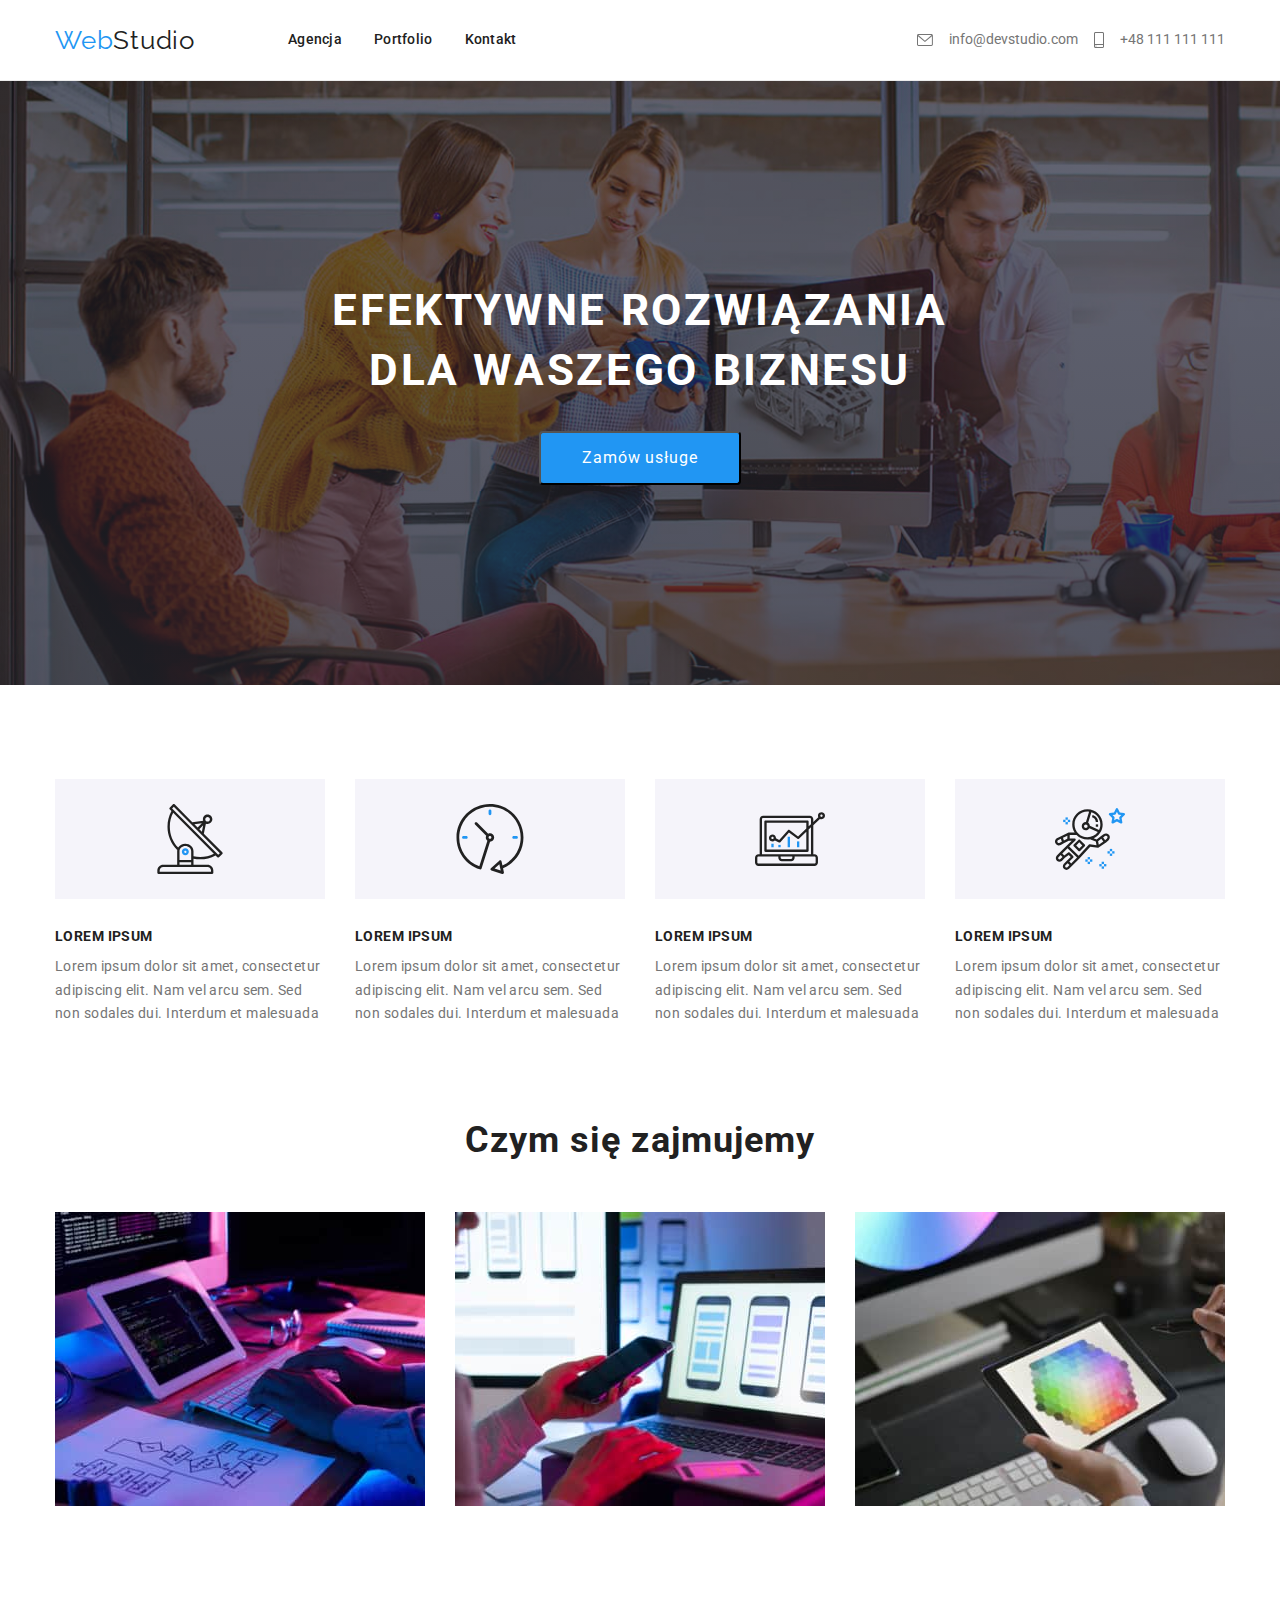
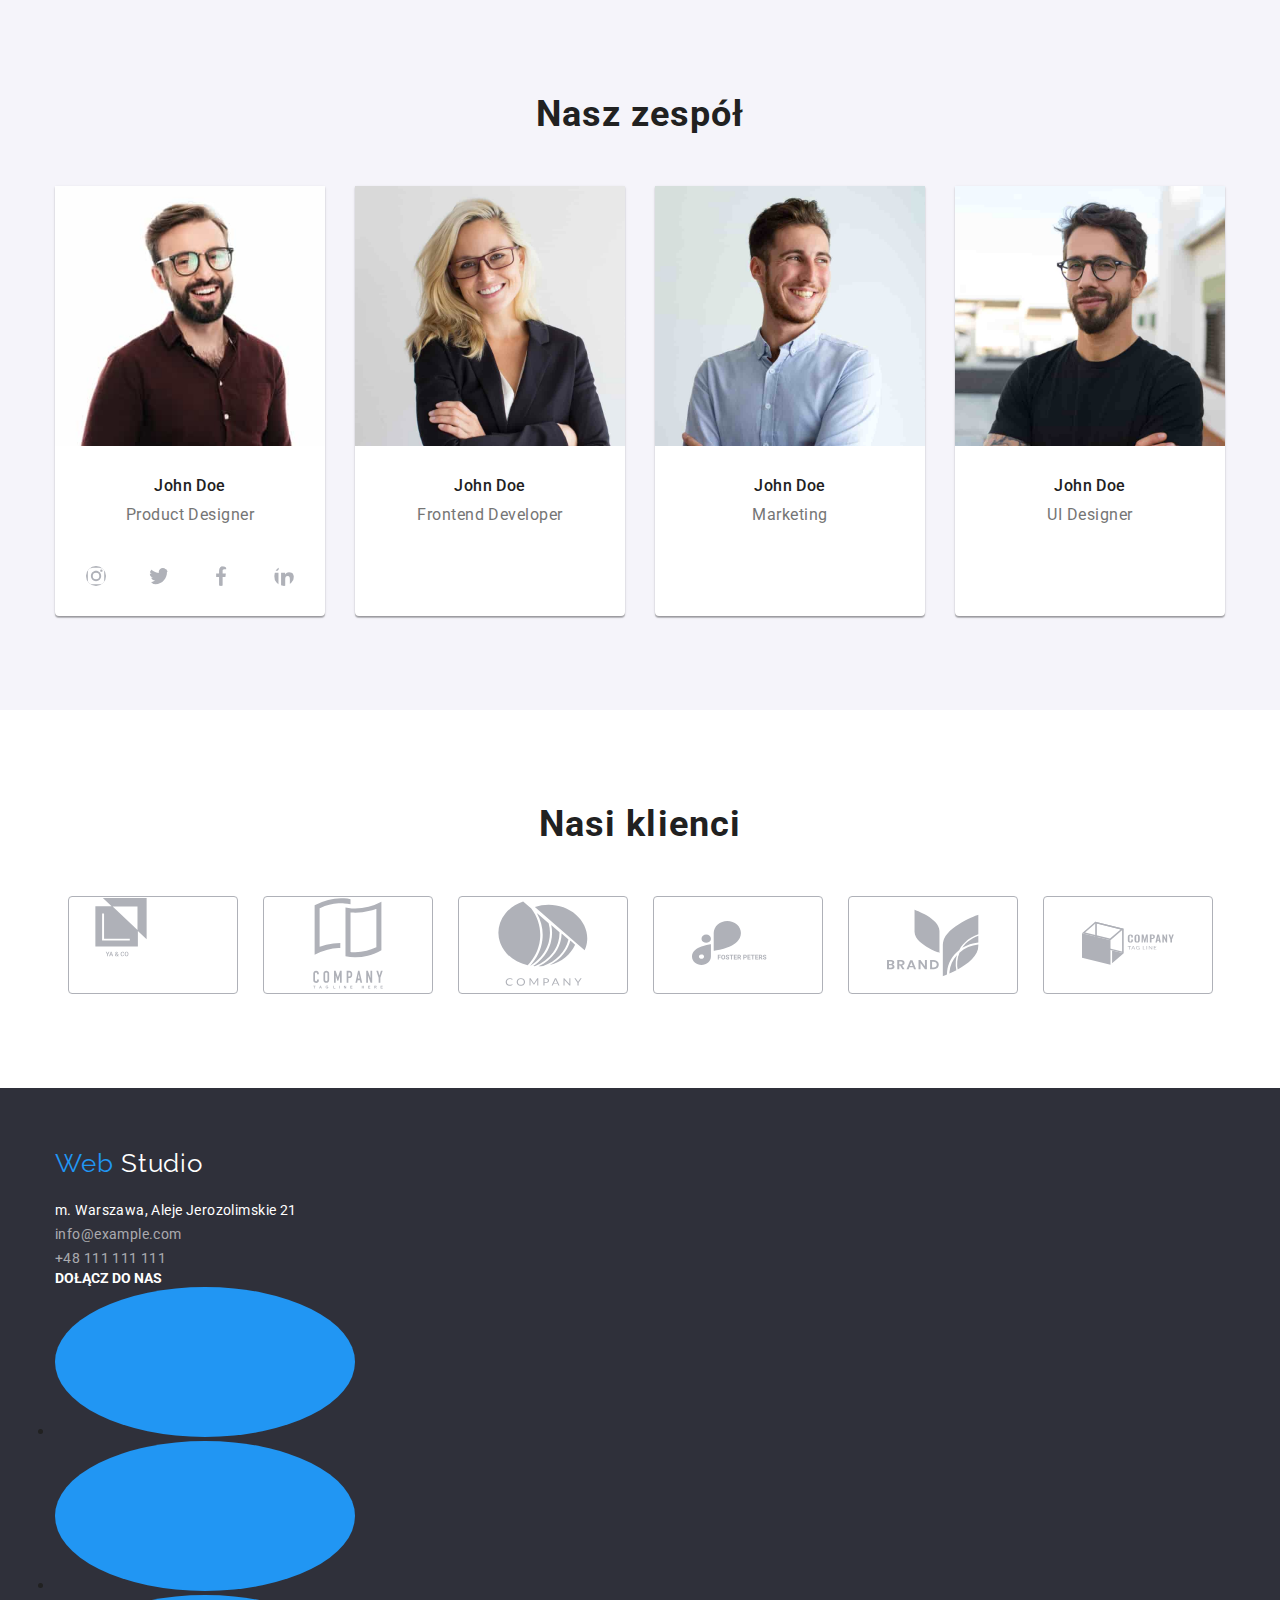
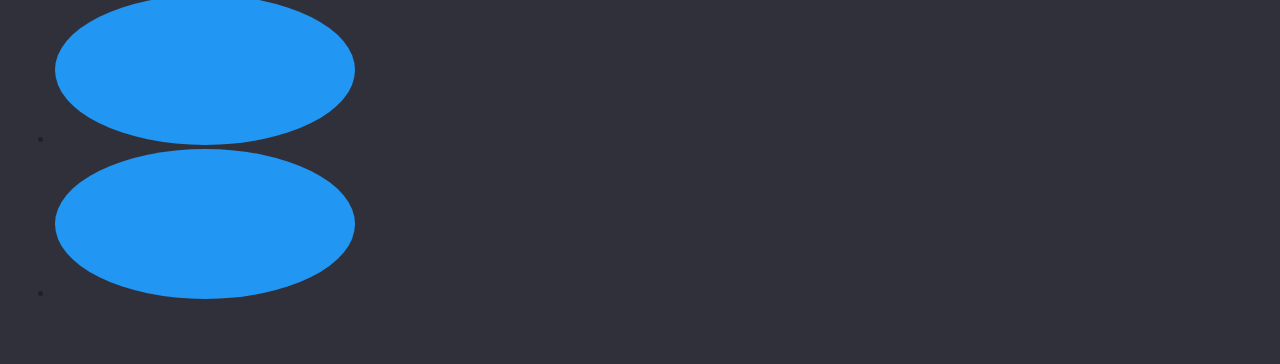
==== index.html @ 99cf740a "hm04" ====
<!DOCTYPE html>
<html lang="pl">
  <head>
    <meta charset="UTF-8" />
    <meta http-equiv="X-UA-Compatible" content="IE=edge" />
    <meta name="viewport" content="width=device-width, initial-scale=1.0" />
    <link
      rel="stylesheet"
      href="https://cdnjs.cloudflare.com/ajax/libs/modern-normalize/1.1.0/modern-normalize.min.css"
    />
    <link href="./css/styles.css" rel="stylesheet" />
    <link rel="preconnect" href="https://fonts.googleapis.com" />
    <link rel="preconnect" href="https://fonts.gstatic.com" crossorigin />
    <link
      href="https://fonts.googleapis.com/css2?family=Raleway:wght@700&family=Roboto:wght@400;500;700;900&display=swap"
      rel="stylesheet"
    />
    <title>WebStudio</title>
  </head>
  <body>
    <header class="header">
      <div class="container">
        <div class="header-index">
          <nav class="nav">
            <a class="logo-link" href="index.html"
              ><span class="logo"
                ><span class="logo-web">Web</span>Studio</span
              ></a
            >
            <ul class="header-navigation-section">
              <li>
                <a class="header-navigation" href="index.html">Agencja</a>
              </li>
              <li>
                <a class="header-navigation" href="portfolio.html">Portfolio</a>
              </li>
              <li><a class="header-navigation" href="#">Kontakt</a></li>
            </ul>
          </nav>
          <ul class="top-mail-tel">
            <li>
              <a class="top-mail-tel" href="mailto:info@devstudio.com">
                <svg class="icon-mail" width="16" height="12">
                  <use
                    class="icon-mail"
                    href="./images/icons.svg#icon-envelope"
                  ></use>
                </svg>
                info@devstudio.com</a
              >
            </li>
            <li class="top-mail-tel-tel">
              <a class="top-mail-tel" href="tel:+48111111111">
                <svg class="icon-mail" width="10" height="16">
                  <use
                    class="icon-mail"
                    href="./images/icons.svg#icon-smartphone-2"
                  ></use>
                </svg>
                +48 111 111 111</a
              >
            </li>
          </ul>
        </div>
      </div>
    </header>
    <main>
      <section class="title-background">
        <div class="container">
          <h1 class="main-title">EFEKTYWNE ROZWIĄZANIA DLA WASZEGO BIZNESU</h1>
          <button class="order" type="button">Zamów usługe</button>
        </div>
      </section>
      <section>
        <div class="container">
          <ul class="description">
            <!-- <h2>Opis</h2> -->
            <li class="third-title">
              <svg class="icons" width="70" height="70">
                <use href="./images/icons.svg#icon-antenna-1"></use>
              </svg>
              <h3>LOREM IPSUM</h3>
              <p class="description-text">
                Lorem ipsum dolor sit amet, consectetur adipiscing elit. Nam vel
                arcu sem. Sed non sodales dui. Interdum et malesuada
              </p>
            </li>
            <li class="third-title">
              <svg class="icons" width="70" height="70">
                <use href="./images/icons.svg#icon-clock-1"></use>
              </svg>
              <h3>LOREM IPSUM</h3>
              <p class="description-text">
                Lorem ipsum dolor sit amet, consectetur adipiscing elit. Nam vel
                arcu sem. Sed non sodales dui. Interdum et malesuada
              </p>
            </li>
            <li class="third-title">
              <svg class="icons" width="70" height="70">
                <use href="./images/icons.svg#icon-diagram-1"></use>
              </svg>
              <h3>LOREM IPSUM</h3>
              <p class="description-text">
                Lorem ipsum dolor sit amet, consectetur adipiscing elit. Nam vel
                arcu sem. Sed non sodales dui. Interdum et malesuada
              </p>
            </li>
            <li class="third-title">
              <svg class="icons" width="70" height="70">
                <use href="./images/icons.svg#icon-astronaut-1"></use>
              </svg>
              <h3>LOREM IPSUM</h3>
              <p class="description-text">
                Lorem ipsum dolor sit amet, consectetur adipiscing elit. Nam vel
                arcu sem. Sed non sodales dui. Interdum et malesuada
              </p>
            </li>
          </ul>
        </div>
      </section>
      <section class="container">
        <h2 class="secondary-title">Czym się zajmujemy</h2>
        <ul class="container-images">
          <li>
            <img
              src="images/img_1.jpg"
              alt="kartka z mapą procesu, mezczyna piszacy na klawiaturze,tablet, monitor"
              width="370"
              height="294"
            />
          </li>
          <li>
            <img
              src="images/img_2.jpg"
              alt="kobieta trzymajaca smartfon, laptop"
              width="370"
              height="294"
            />
          </li>
          <li>
            <img
              src="images/img_3.jpg"
              alt="wybór kolorów na tablecie"
              width="370"
              height="294"
            />
          </li>
        </ul>
      </section>
      <section class="our-team-section">
        <div class="container">
          <h2 class="secondary-title">Nasz zespół</h2>
          <ul class="container-our-team">
            <li class="our-team-frame">
              <img
                src="images/img_4.jpg"
                alt="John Doe"
                width="270"
                height="260"
              />
              <h3 class="our-team">John Doe</h3>
              <p class="position">Product Designer</p>
              <ul class="social-list">
                <li>
                 <a class="social-list-link" href="#">
                   <svg class="social-icon" width="20"
                   height="20">
                     <use
                     href="./images/icons.svg#icon-instagram-2"
                    ></use></svg></a></li>
                    <li>
                      <a class="social-list-link" href="#"
                  ><svg class="social-icon"  width="20"
                  height="20">
                    <use
                   href="./images/icons.svg#icon-twitter-1"
                    ></use></svg></a></li>
                    <li>
                    <a class="social-list-link" href="#"
                  ><svg class="social-icon"  width="20"
                  height="20">
                    <use
                    href="./images/icons.svg#icon-facebook-1"
                    ></use></svg></a></li>
                    <li>
                      <a class="social-list-link" href="#"
                  ><svg class="social-icon"  width="20"
                  height="20">
                    <use
                  href="./images/icons.svg#icon-linkedin-1"
                    ></use></svg></a></li>
                  </ul>
            </li>
            <li class="our-team-frame">
              <img
                src="images/img_5.jpg"
                alt="John Doe"
                width="270"
                height="260"
              />
              <h3 class="our-team">John Doe</h3>
              <p class="position">Frontend Developer</p>
             </li>
            <li class="our-team-frame">
              <img
                src="images/img_6.jpg"
                alt="John Doe"
                width="270"
                height="260"
              />
              <h3 class="our-team">John Doe</h3>
              <p class="position">Marketing</p>
             </li>
            <li class="our-team-frame">
              <img
                src="images/img_7.jpg"
                alt="John Doe"
                width="270"
                height="260"
              />
              <h3 class="our-team">John Doe</h3>
              <p class="position">UI Designer</p>
            </li>
          </ul>
        </div>
      </section>
      <section class="our-clients-section">
        <div class="container">
          <h2 class="secondary-title">Nasi klienci</h2>
          <ul class="our-clients">
            <li class="our-clients-icon">
              <a href="#"><svg class="client-icon-svg">
                  <use
                    class="client-icon-use" width="106" height="60"
                    href="./images/icons.svg#icon-Union"
                  ></use></svg></a>
            </li>
            <li class="our-clients-icon">
              <a href="#"
                ><svg class="client-icon-svg">
                  <use
                    class="client-icon-use"
                    href="./images/icons.svg#icon-group"
                  ></use></svg></a>
            </li>
            <li class="our-clients-icon">
              <a href="#"
                ><svg class="client-icon-svg">
                  <use
                    class="client-icon-use"
                    href="./images/icons.svg#icon-group-1"
                  ></use></svg></a>
            </li>
            <li class="our-clients-icon">
              <a href="#"
                ><svg class="client-icon-svg">
                  <use
                    class="client-icon-use"
                    href="./images/icons.svg#icon-group-2"
                  ></use></svg></a>
            </li>
            <li class="our-clients-icon">
              <a href="#"
                ><svg class="client-icon-svg">
                  <use
                    class="client-icon-use"
                    href="./images/icons.svg#icon-group-3"
                  ></use></svg></a>
            </li>
            <li class="our-clients-icon">
              <a href="#"><svg class="client-icon-svg">
                  <use
                    class="client-icon-use"
                    href="./images/icons.svg#icon-group-4"></use></svg></a>
            </li>
          </ul>
        </div>
      </section>
    </main>
    <footer class="footer-background">
      <div class="container">
        <a class="logo-link" href="index.html">
          <span class="logo">
            <span class="logo-web">Web</span>
            <span class="logo-studio">Studio</span>
          </span>
        </a>
        <address>
          m. Warszawa, Aleje Jerozolimskie 21
          <ul class="bottom-mail-tel">
            <li>
              <a class="bottom-mail-tel" href="mailto:info@example.com"
                >info@example.com</a>
            </li>
            <li>
              <a class="bottom-mail-tel" href="tel:+48111111111"
                >+48 111 111 111</a>
            </li>
          </ul>
        </address>
        <div class="join-us">
          <h3>DOŁĄCZ DO NAS</h3>
          <ul>
            <li>
              <a class="social-icon-link" href="#">
                <svg class="social-icons-bg">
                  <use
                    class="social-icon"
                    width="20"
                    height="20"
                    href="./images/icons.svg#icon-instagram-2"
                  ></use></svg></a>
              </li>
              <li>
                <a class="social-icon-link" href="#">
                  <svg class="social-icons-bg">
                    <use
                      class="social-icon"
                      width="20"
                      height="20"
                      href="./images/icons.svg#icon-instagram-2"
                    ></use></svg></a>
                </li>
                <li>
                  <a class="social-icon-link" href="#">
                    <svg class="social-icons-bg">
                      <use
                        class="social-icon"
                        width="20"
                        height="20"
                        href="./images/icons.svg#icon-instagram-2"
                      ></use></svg></a>
                  </li>
                  <li>
                    <a class="social-icon-link" href="#">
                      <svg class="social-icons-bg">
                        <use
                          class="social-icon"
                          width="20"
                          height="20"
                          href="./images/icons.svg#icon-instagram-2"
                        ></use></svg></a>
                    </li>
          </ul>
        </div>
      </div>
    </footer>
  </body>
</html>
---- css/styles.css ----
:root {
  --font-color: #212121;
  --background-color: #e5e5e5;
  --selection-color: #2196f3;
  --secondary-font-color: #757575;
  --secondary-bacground-color: #2f303a;
  --third-bacground-color: #f5f4fa;
  --icon-color: #afb1b8;
}
*,
*::before,
*::after {
  box-sizing: border-box;
  margin: 0;
  padding: 0;
}

body {
  font-family: "Roboto", sans-serif;
  color: var(--font-color);
  line-height: 1.14;
}
.container {
  margin: 0 auto;
  width: 100%;
  max-width: 1200px;
  padding: 0 15px;
}

h1,
h2,
h3,
button {
  margin: auto;
}
ul {
  padding-inline-start: 0;
}
.nav {
  display: flex;
  align-items: center;
}

.header {
  border-bottom: 1px solid #ececec;
}
.header-index {
  display: flex;
  margin-bottom: 0;
  text-decoration-line: none;
  align-items: center;
  justify-content: space-between;
}

.logo-link {
  text-decoration: none;
  margin-right: 93px;
}

.logo {
  font-family: "Raleway", sans-serif;
  width: 145px;
  height: 31px;
  color: var(--font-color);
  text-decoration: none;
  font-size: 26px;
  line-height: 1.19;
  letter-spacing: 0.03em;
}

.logo-web {
  color: var(--selection-color);
}
.logo-studio {
  color: #ffffff;
}
.logo:hover,
.logo:focus,
.logo:visited {
  text-decoration-color: var(--selection-color);
}

.header-navigation-section {
  display: flex;
  justify-content: space-between;
  font-weight: 500;
  font-size: 14px;
  letter-spacing: 0.02em;
  color: var(--font-color);
  text-decoration: none;
  list-style-type: none;
  padding-block: 32px;
  gap: 2rem;
}
.header-navigation {
  letter-spacing: 0.02em;
  color: var(--font-color);
  text-decoration: none;
  list-style-type: none;
  display: flex;
  justify-content: space-around;
}

.header-navigation > ul {
  margin-left: 93px;
}

.header-navigation:hover,
.header-navigation:focus {
  color: var(--selection-color);
}

.icon-mail {
  fill: var(--secondary-font-color);
}
.icon-mail:hover,
.icon-mail:focus {
  fill: var(--selection-color);
}

.top-mail-tel {
  /* all: unset; */
  color: var(--secondary-font-color);
  text-decoration: none;
  list-style-type: none;
  display: flex;
  font-size: 14px;
  gap: 1rem;
  align-items: center;
}

.top-mail-tel:hover,
.top-mail-tel:focus {
  color: var(--selection-color);
  stroke: var(--selection-color);
}

.title-background {
  background-image: linear-gradient(
      rgba(47, 48, 58, 0.4),
      rgba(47, 48, 58, 0.6)
    ),
    url("/images/img_tytul.jpg");
  background-size: cover;
  font-family: roboto;
  color: #ffffff;
  font-weight: 900;
  width: 100%;
  padding-top: 200px;
  padding-bottom: 200px;
  margin-bottom: 94px;
  margin-inline: auto;
}

.main-title {
  display: flex;
  font-size: 44px;
  line-height: 1.36;
  letter-spacing: 0.06em;
  text-transform: uppercase;
  color: #ffffff;
  text-align: center;
  flex-wrap: wrap;
  max-width: 696px;
  margin-bottom: 30px;
}

.order {
  font-family: inherit;
  background: var(--selection-color);
  font-size: 16px;
  line-height: 1.875;
  letter-spacing: 0.06em;
  color: #ffffff;
  display: flex;
  align-items: center;
  justify-content: center;
  border-radius: 4px;
  padding: 10px 41px;
}

.description {
  display: flex;
  gap: 30px;
  padding: 0;
  margin-bottom: 94px;
  list-style: none;
}

.icons {
  all: unset;
  display: flex;
  justify-content: center;
  background-color: var(--third-bacground-color);
  padding: 25px 100px;
  margin-bottom: 30px;
}

.description-text {
  text-transform: none;
  width: 270px;
  font-size: 14px;
  line-height: 1.71;
  letter-spacing: 0.03em;
  color: var(--secondary-font-color);
}
.secondary-title {
  display: flex;
  font-size: 36px;
  line-height: 1.16;
  letter-spacing: 0.03em;
  justify-content: center;
  margin-bottom: 50px;
}
.our-team-section h2.secondary-title {
  padding-top: 94px;
}
.third-title {
  flex-basis: calc((100% - 30px) / 4);
  font-size: 14px;
  letter-spacing: 0.03em;
  text-transform: uppercase;
  /* list-style-image: none; */
}
.third-title > h3 {
  font-size: 14px;
  margin-bottom: 10px;
}

.container-images {
  display: flex;
  gap: 30px;
  /* flex-basis: calc((100% - 30px) / 3); */
  list-style: none;
  margin-bottom: 94px;
}

.our-team-section {
  background-color: var(--third-bacground-color);
  width: 100%;
  padding-bottom: 94px;
  margin-bottom: 94px;
}
.container-our-team {
  display: flex;
  gap: 30px;
  list-style: none;
}
.our-team {
  font-style: normal;
  font-weight: 500;
  font-size: 16px;
  line-height: 1.19;
  letter-spacing: 0.03em;
  text-transform: none;
  text-align: center;
  margin-top: 30px;
  margin-bottom: 10px;
}
.position {
  font-size: 16px;
  line-height: 1.19;
  letter-spacing: 0.03em;
  color: var(--secondary-font-color);
  text-align: center;
  padding-bottom: 30px;
}
.social-list{
  display: flex;
  justify-content: space-evenly;
  list-style: none;
}

.social-list-link {
  width: 44px;
  height: 44px;
  display: flex;
  justify-content: center;
  align-items: center;
  margin-bottom: 18px;
}

.social-icon {
  display: flex;
  border-radius: 50%;
  fill: var(--icon-color);
 }

.social-icon:hover,
.social-icon:focus {
  fill: white;
}

.social-icon:hover,
.social-icon:focus {
  background-color: var(--selection-color);
}

.our-team-frame {
  background: #ffffff;
  box-shadow: 0px 1px 3px rgba(0, 0, 0, 0.12), 0px 1px 1px rgba(0, 0, 0, 0.14),
    0px 2px 1px rgba(0, 0, 0, 0.2);
  border-radius: 0px 0px 4px 4px;
}

.our-clients-section {
  background-color: white;
  padding-bottom: 94px;
}
.our-clients {
  display: flex;
  list-style: none;
  justify-content: space-around;
}

.our-clients-icon {
  display: flex;
  align-items: center;
  justify-content: center;
  width: 170px;
  fill: var(--icon-color);
  border: 1px solid var(--icon-color);
  border-radius: 4px;
}

.our-clients-icon:hover,
.our-clients-icon:focus {
  fill: var(--selection-color);
  border-color: var(--selection-color);
  cursor: pointer;
}
.client-icon-svg {
  position: relative;
  width: 170px;
  height: 92px;
}
.client-icon-use {
  position: absolute;
  fill: var(--icon-color);
  width: 106px;
  height: 60px;
}

.footer-background {
  background-color: var(--secondary-bacground-color);
  padding-top: 60px;
  padding-bottom: 60px;
  margin-inline: auto;
}

address {
  font-style: normal;
  text-decoration-line: none;
  font-size: 14px;
  line-height: 1.71;
  letter-spacing: 0.03em;
  color: #ffffff;
  padding-top: 20px;
}

a.bottom-mail-tel {
  color: rgba(255, 255, 255, 0.6);
  font-style: normal;
  text-decoration: none;
}
.bottom-mail-tel:hover,
.bottom-mail-tel:focus {
  color: var(--selection-color);
}

ul.bottom-mail-tel {
  list-style-type: none;
}
.join-us > h3 {
  display: flex;
  font-size: 14px;
  line-height: 1.14;
  color: #ffffff;
}
.social-icon-footer {
  fill: #ffffff;
  background-color: #2196f3;
  background-size: 44px 44px;
  border-radius: 50%;
}
.social-icons-bg {
  background-color: #2196f3;
  background-size: 44px 44px;
  border-radius: 50%;
}
/* ========Portfolio============== */

.buttons {
  list-style-type: none;
  display: flex;
  justify-content: center;
  height: 54px;
  margin-top: 94px;
  margin-bottom: 34px;
}

.button {
  font-weight: 500;
  font-size: 16px;
  line-height: 1.625;
  text-align: center;
  letter-spacing: 0.03em;
  border-style: none;
  border-radius: 5px;
  padding: 6px 22px;
  margin-right: 8px;
}

.button:hover,
.button:focus {
  background-color: var(--selection-color);
  color: #ffffff;
}

ul.portfolio {
  list-style-type: none;
  display: flex;
  gap: 30px;
  flex-wrap: wrap;
  margin-bottom: 94px;
}
img {
  display: block;
}

.portfolio-item {
  border: 1px solid #eeeeee;
  padding: 20px 24px;
}
.portfolio-title {
  font-size: 18px;
  line-height: 2;
  letter-spacing: 0.06em;
  text-transform: none;
  margin-bottom: 4px;
}
.portfolio-type {
  font-size: 16px;
  line-height: 1.875;
  letter-spacing: 0.03em;
  color: var(--secondary-bacground-color);
}
.portfolio-cards {
  background: #ffffff;
  flex-basis: calc((100% - 60px) / 3);
}
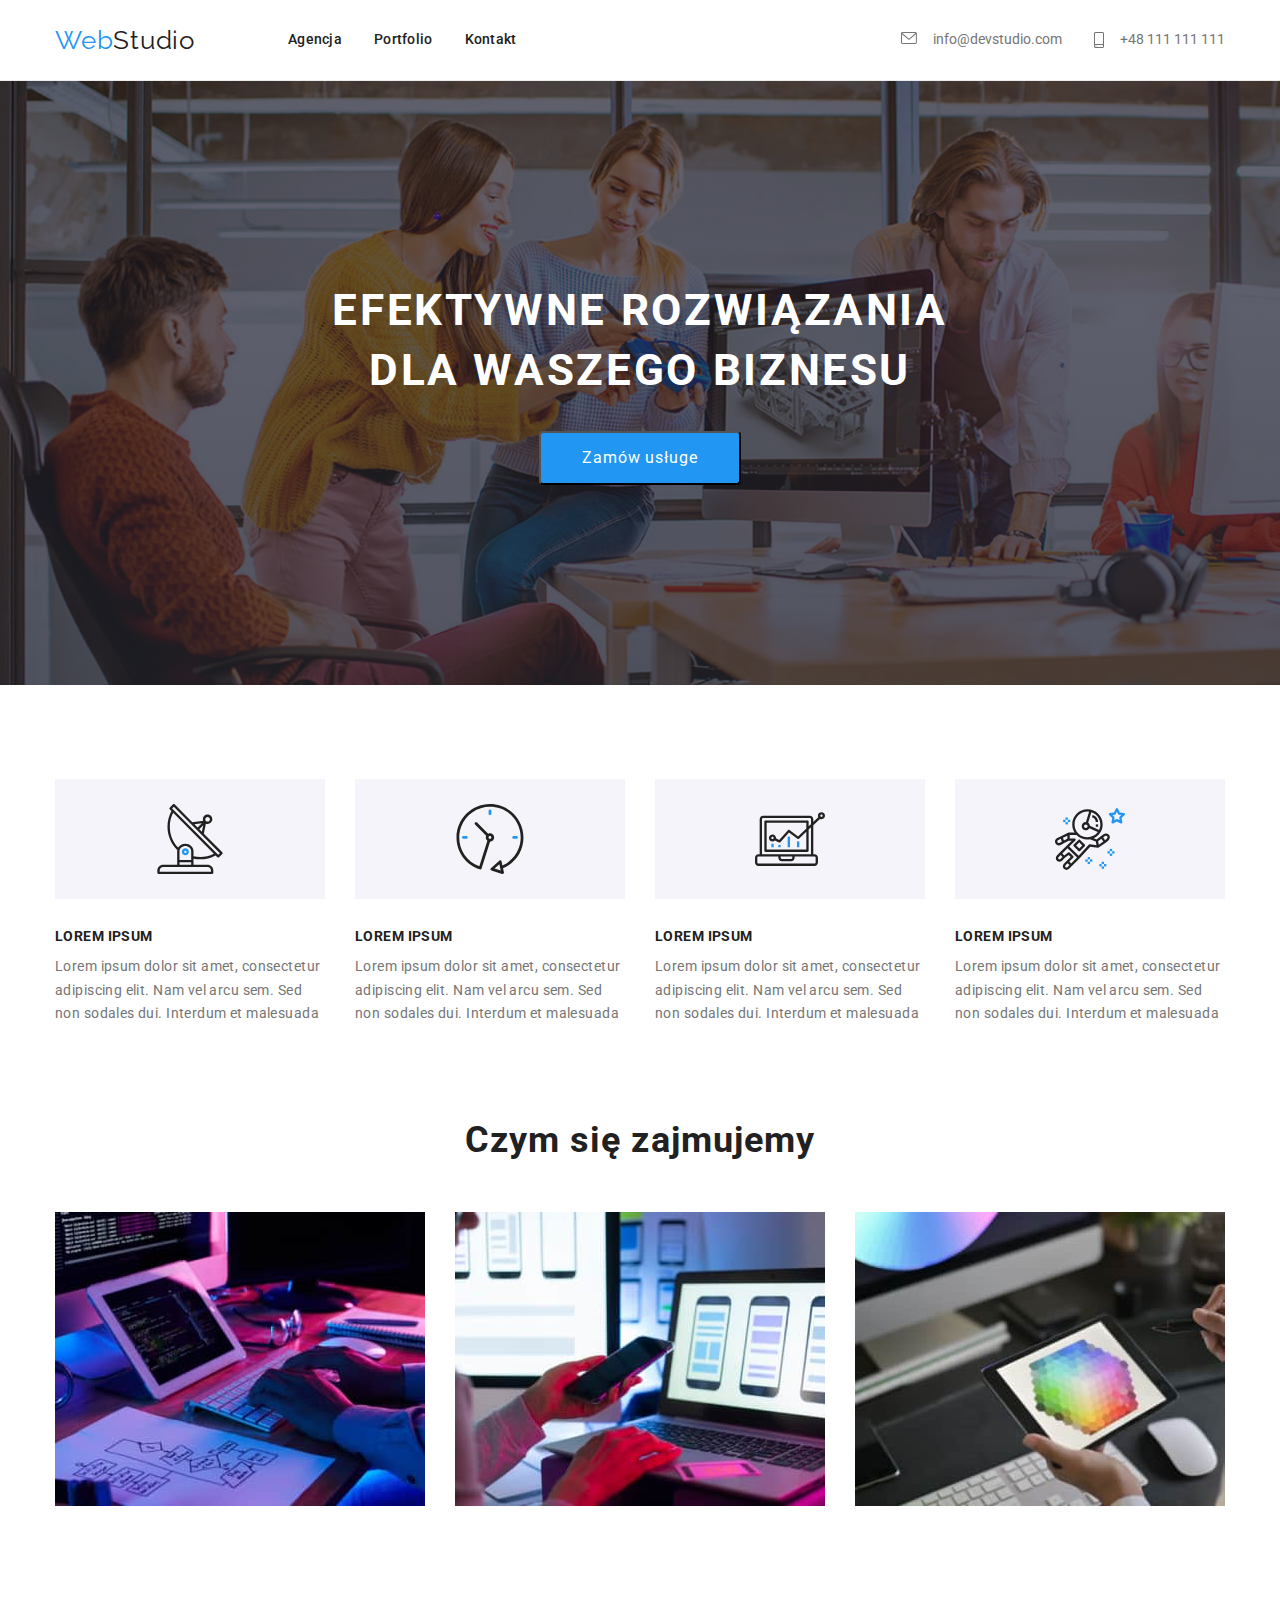
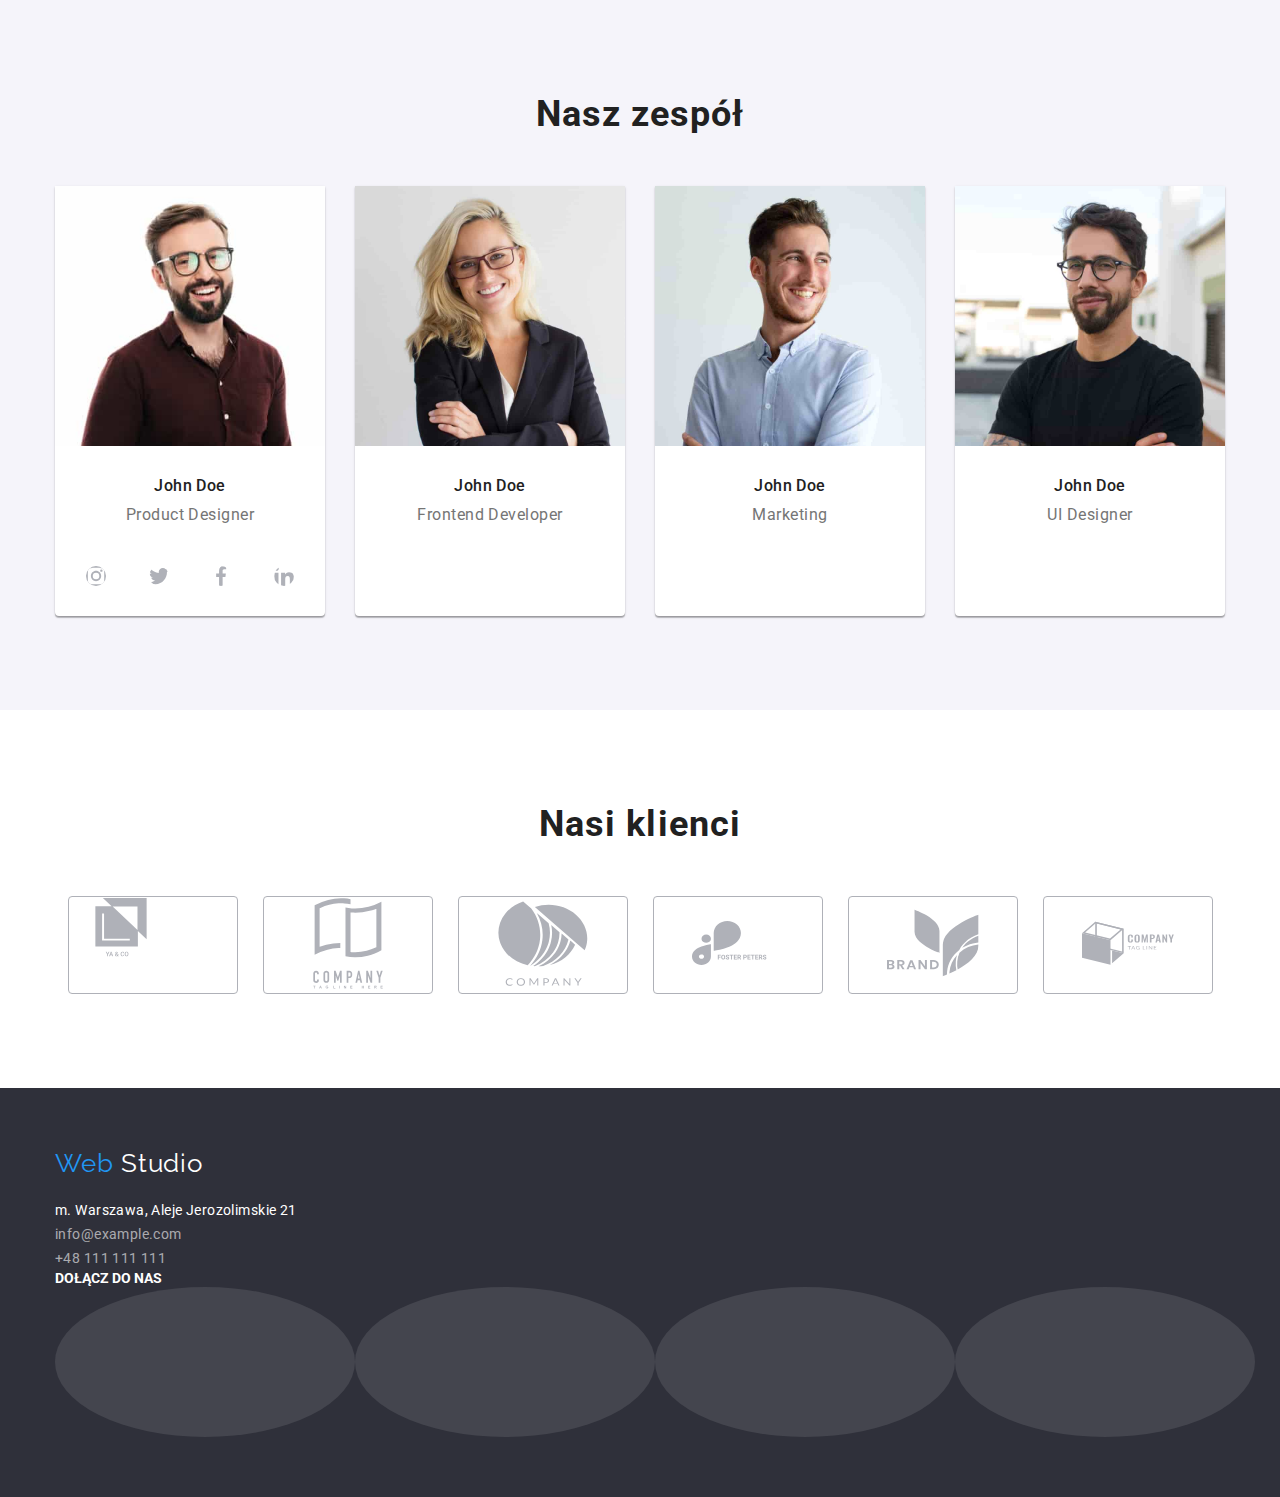
==== commit 2d004e73: "hm04" ====
--- a/index.html
+++ b/index.html
@@ -39,21 +39,19 @@
           </nav>
           <ul class="top-mail-tel">
             <li>
-              <a class="top-mail-tel" href="mailto:info@devstudio.com">
+              <a class="top-mail-tel-mail" href="mailto:info@devstudio.com">
                 <svg class="icon-mail" width="16" height="12">
                   <use
-                    class="icon-mail"
                     href="./images/icons.svg#icon-envelope"
                   ></use>
                 </svg>
                 info@devstudio.com</a
               >
             </li>
-            <li class="top-mail-tel-tel">
-              <a class="top-mail-tel" href="tel:+48111111111">
+            <li>
+              <a class="top-mail-tel-tel " href="tel:+48111111111">
                 <svg class="icon-mail" width="10" height="16">
                   <use
-                    class="icon-mail"
                     href="./images/icons.svg#icon-smartphone-2"
                   ></use>
                 </svg>
@@ -300,42 +298,38 @@
         </address>
         <div class="join-us">
           <h3>DOŁĄCZ DO NAS</h3>
-          <ul>
-            <li>
-              <a class="social-icon-link" href="#">
-                <svg class="social-icons-bg">
-                  <use
-                    class="social-icon"
-                    width="20"
+          <ul class="social-icons">
+            <li>
+              <a class="social-icons-bg" href="#">
+                <svg class="social-icons-footer">
+                  <use
+                     width="20"
                     height="20"
                     href="./images/icons.svg#icon-instagram-2"
                   ></use></svg></a>
               </li>
               <li>
-                <a class="social-icon-link" href="#">
-                  <svg class="social-icons-bg">
+                <a class="social-icons-bg" href="#">
+                  <svg class="social-icons-footer">
                     <use
-                      class="social-icon"
                       width="20"
                       height="20"
                       href="./images/icons.svg#icon-instagram-2"
                     ></use></svg></a>
                 </li>
                 <li>
-                  <a class="social-icon-link" href="#">
-                    <svg class="social-icons-bg">
+                  <a class="social-icons-bg" href="#">
+                    <svg class="social-icons-footer">
                       <use
-                        class="social-icon"
                         width="20"
                         height="20"
                         href="./images/icons.svg#icon-instagram-2"
                       ></use></svg></a>
                   </li>
                   <li>
-                    <a class="social-icon-link" href="#">
-                      <svg class="social-icons-bg">
+                    <a class="social-icons-bg" href="#">
+                      <svg class="social-icons-footer">
                         <use
-                          class="social-icon"
                           width="20"
                           height="20"
                           href="./images/icons.svg#icon-instagram-2"
--- a/css/styles.css
+++ b/css/styles.css
@@ -112,27 +112,33 @@
 
 .icon-mail {
   fill: var(--secondary-font-color);
-}
-.icon-mail:hover,
-.icon-mail:focus {
-  fill: var(--selection-color);
+  text-decoration: none;
+  align-items: center;
 }
 
 .top-mail-tel {
-  /* all: unset; */
   color: var(--secondary-font-color);
-  text-decoration: none;
-  list-style-type: none;
-  display: flex;
-  font-size: 14px;
+  list-style: none;
+  display: flex;
+  font-size: 14px;
+  gap: 2rem;
+  align-items: center;
+}
+
+.top-mail-tel-tel,
+.top-mail-tel-mail {
+  display: flex;
+  text-decoration: none;
+  color: var(--secondary-font-color);
   gap: 1rem;
-  align-items: center;
-}
-
-.top-mail-tel:hover,
-.top-mail-tel:focus {
-  color: var(--selection-color);
-  stroke: var(--selection-color);
+  }
+
+.top-mail-tel-tel:hover,
+.top-mail-tel-mail:hover,
+.top-mail-tel-mail:focus
+.top-mail-tel-tel:focus {
+ color: var(--selection-color);
+ stroke: var(--selection-color);
 }
 
 .title-background {
@@ -146,6 +152,7 @@
   color: #ffffff;
   font-weight: 900;
   width: 100%;
+  max-width: 1600px;
   padding-top: 200px;
   padding-bottom: 200px;
   margin-bottom: 94px;
@@ -230,7 +237,6 @@
 .container-images {
   display: flex;
   gap: 30px;
-  /* flex-basis: calc((100% - 30px) / 3); */
   list-style: none;
   margin-bottom: 94px;
 }
@@ -377,17 +383,22 @@
   line-height: 1.14;
   color: #ffffff;
 }
-.social-icon-footer {
-  fill: #ffffff;
-  background-color: #2196f3;
+.social-icons{
+  display: flex;
+  list-style: none;
+}
+.social-icons-footer {
+  stroke: #ffffff;
+  border-radius: 50%;
+}
+.social-icons-bg {
+  display: flex;
+  background-color: rgba(255, 255, 255, 0.1);
   background-size: 44px 44px;
   border-radius: 50%;
 }
-.social-icons-bg {
-  background-color: #2196f3;
-  background-size: 44px 44px;
-  border-radius: 50%;
-}
+
+
 /* ========Portfolio============== */
 
 .buttons {
@@ -415,6 +426,9 @@
 .button:focus {
   background-color: var(--selection-color);
   color: #ffffff;
+  cursor: pointer;
+  box-shadow: 0px 3px 1px rgba(0, 0, 0, 0.1), 0px 1px 2px rgba(0, 0, 0, 0.08), 0px 2px 2px rgba(0, 0, 0, 0.12);
+border-radius: 4px;
 }
 
 ul.portfolio {
@@ -449,3 +463,8 @@
   background: #ffffff;
   flex-basis: calc((100% - 60px) / 3);
 }
+.portfolio-cards:hover,
+.portfolio-cards:focus{
+  cursor: pointer;
+  box-shadow: 0px 1px 1px rgba(0, 0, 0, 0.12), 0px 4px 4px rgba(0, 0, 0, 0.06), 1px 4px 6px rgba(0, 0, 0, 0.16);
+}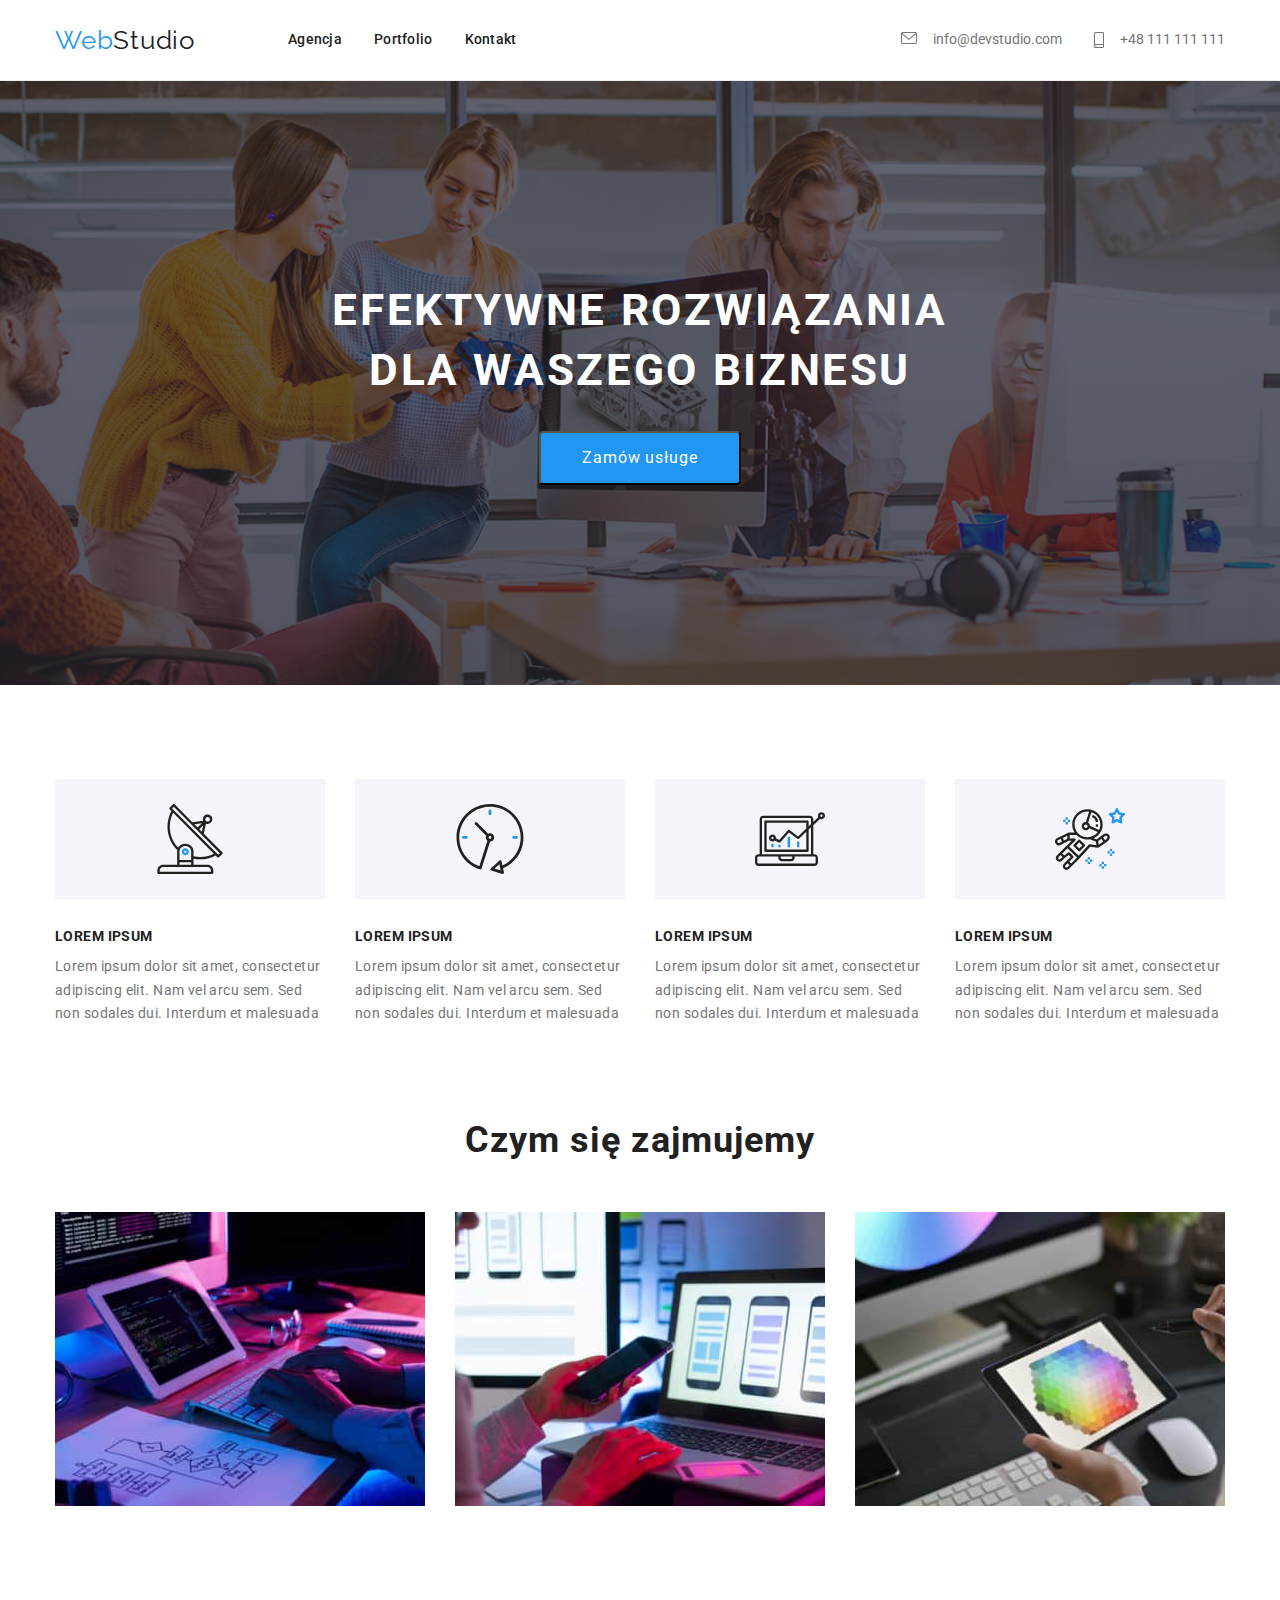
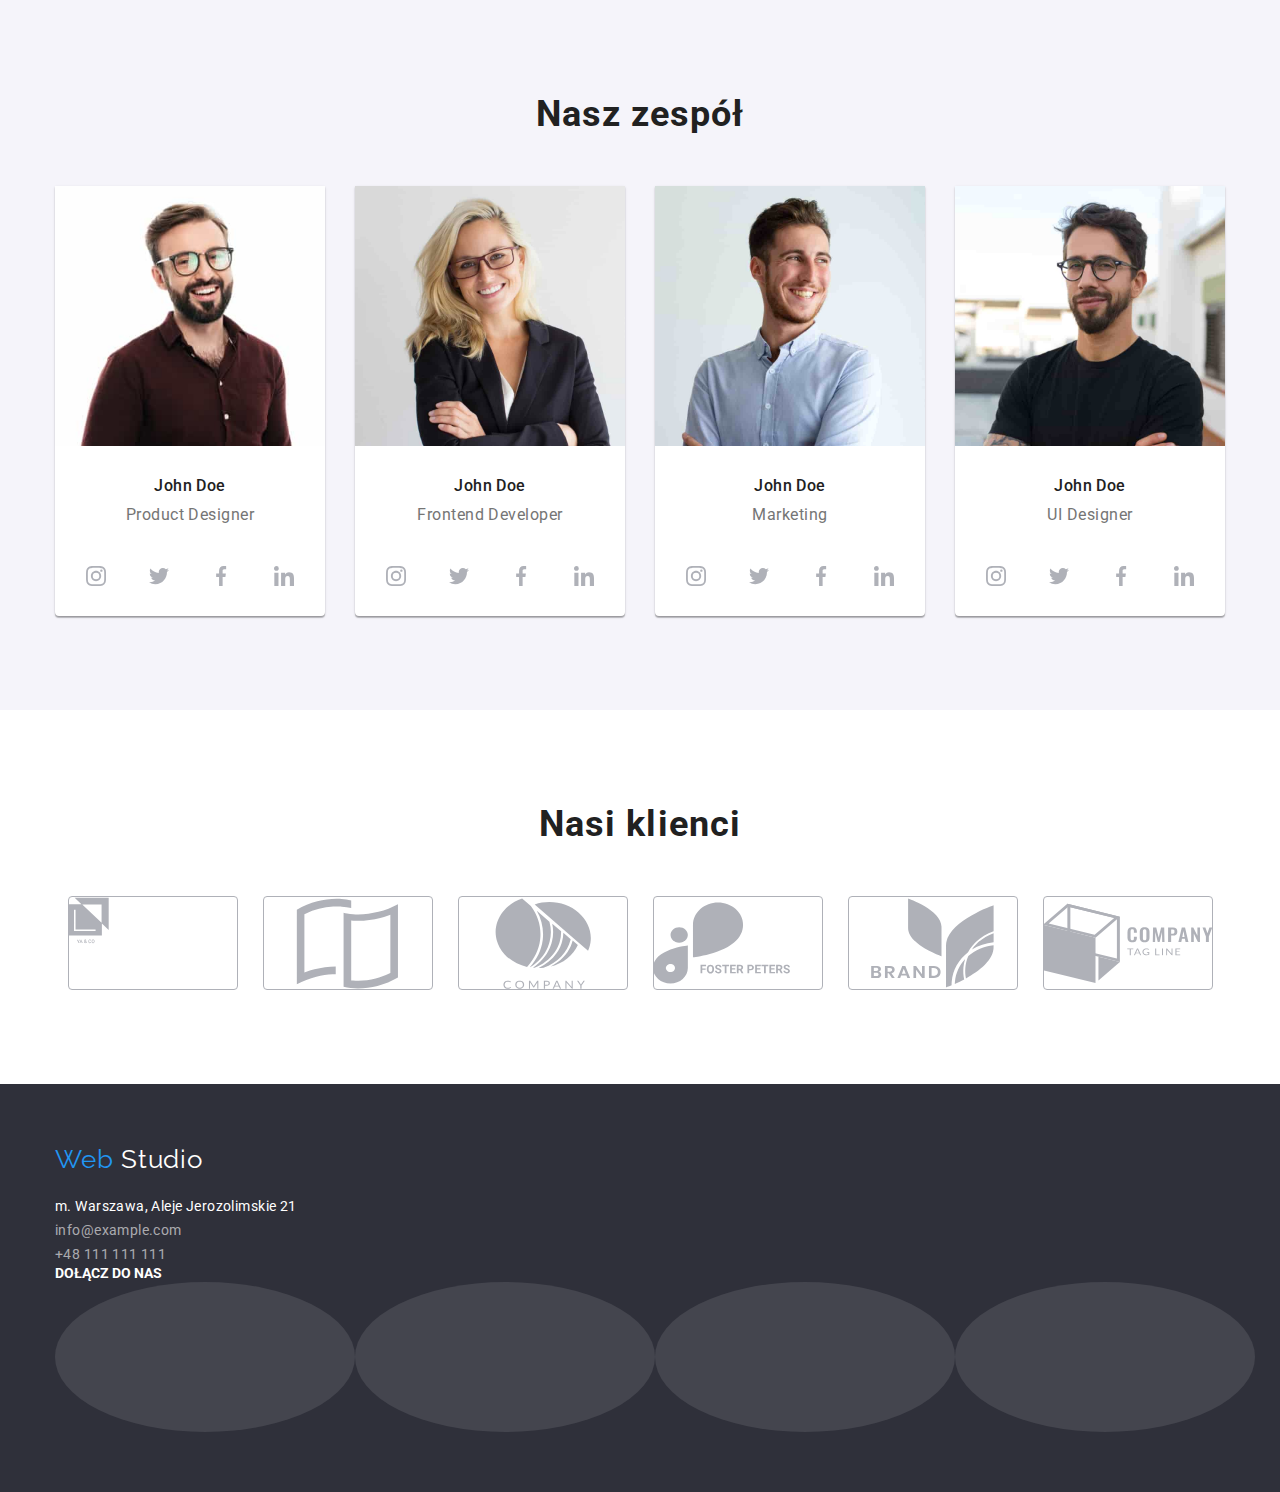
==== commit 7da956a9: "hm04" ====
--- a/index.html
+++ b/index.html
@@ -161,8 +161,7 @@
               <ul class="social-list">
                 <li>
                  <a class="social-list-link" href="#">
-                   <svg class="social-icon" width="20"
-                   height="20">
+                   <svg class="social-icon" >
                      <use
                      href="./images/icons.svg#icon-instagram-2"
                     ></use></svg></a></li>
@@ -198,7 +197,36 @@
               />
               <h3 class="our-team">John Doe</h3>
               <p class="position">Frontend Developer</p>
-             </li>
+              <ul class="social-list">
+                <li>
+                 <a class="social-list-link" href="#">
+                   <svg class="social-icon" >
+                     <use
+                     href="./images/icons.svg#icon-instagram-2"
+                    ></use></svg></a></li>
+                    <li>
+                      <a class="social-list-link" href="#"
+                  ><svg class="social-icon"  width="20"
+                  height="20">
+                    <use
+                   href="./images/icons.svg#icon-twitter-1"
+                    ></use></svg></a></li>
+                    <li>
+                    <a class="social-list-link" href="#"
+                  ><svg class="social-icon"  width="20"
+                  height="20">
+                    <use
+                    href="./images/icons.svg#icon-facebook-1"
+                    ></use></svg></a></li>
+                    <li>
+                      <a class="social-list-link" href="#"
+                  ><svg class="social-icon"  width="20"
+                  height="20">
+                    <use
+                  href="./images/icons.svg#icon-linkedin-1"
+                    ></use></svg></a></li>
+                  </ul> 
+            </li>
             <li class="our-team-frame">
               <img
                 src="images/img_6.jpg"
@@ -208,7 +236,36 @@
               />
               <h3 class="our-team">John Doe</h3>
               <p class="position">Marketing</p>
-             </li>
+              <ul class="social-list">
+                <li>
+                 <a class="social-list-link" href="#">
+                   <svg class="social-icon" >
+                     <use
+                     href="./images/icons.svg#icon-instagram-2"
+                    ></use></svg></a></li>
+                    <li>
+                      <a class="social-list-link" href="#"
+                  ><svg class="social-icon"  width="20"
+                  height="20">
+                    <use
+                   href="./images/icons.svg#icon-twitter-1"
+                    ></use></svg></a></li>
+                    <li>
+                    <a class="social-list-link" href="#"
+                  ><svg class="social-icon"  width="20"
+                  height="20">
+                    <use
+                    href="./images/icons.svg#icon-facebook-1"
+                    ></use></svg></a></li>
+                    <li>
+                      <a class="social-list-link" href="#"
+                  ><svg class="social-icon"  width="20"
+                  height="20">
+                    <use
+                  href="./images/icons.svg#icon-linkedin-1"
+                    ></use></svg></a></li>
+                  </ul> 
+            </li>
             <li class="our-team-frame">
               <img
                 src="images/img_7.jpg"
@@ -218,6 +275,35 @@
               />
               <h3 class="our-team">John Doe</h3>
               <p class="position">UI Designer</p>
+              <ul class="social-list">
+                <li>
+                 <a class="social-list-link" href="#">
+                   <svg class="social-icon" >
+                     <use
+                     href="./images/icons.svg#icon-instagram-2"
+                    ></use></svg></a></li>
+                    <li>
+                      <a class="social-list-link" href="#"
+                  ><svg class="social-icon"  width="20"
+                  height="20">
+                    <use
+                   href="./images/icons.svg#icon-twitter-1"
+                    ></use></svg></a></li>
+                    <li>
+                    <a class="social-list-link" href="#"
+                  ><svg class="social-icon"  width="20"
+                  height="20">
+                    <use
+                    href="./images/icons.svg#icon-facebook-1"
+                    ></use></svg></a></li>
+                    <li>
+                      <a class="social-list-link" href="#"
+                  ><svg class="social-icon"  width="20"
+                  height="20">
+                    <use
+                  href="./images/icons.svg#icon-linkedin-1"
+                    ></use></svg></a></li>
+                  </ul>
             </li>
           </ul>
         </div>
@@ -228,8 +314,8 @@
           <ul class="our-clients">
             <li class="our-clients-icon">
               <a href="#"><svg class="client-icon-svg">
-                  <use
-                    class="client-icon-use" width="106" height="60"
+                  <use width="41" height="46.7"
+                    class="client-icon-use"
                     href="./images/icons.svg#icon-Union"
                   ></use></svg></a>
             </li>
@@ -238,7 +324,7 @@
                 ><svg class="client-icon-svg">
                   <use
                     class="client-icon-use"
-                    href="./images/icons.svg#icon-group"
+                    href="./images/icons.svg#icon-Union-1"
                   ></use></svg></a>
             </li>
             <li class="our-clients-icon">
@@ -246,7 +332,7 @@
                 ><svg class="client-icon-svg">
                   <use
                     class="client-icon-use"
-                    href="./images/icons.svg#icon-group-1"
+                    href="./images/icons.svg#icon-Object"
                   ></use></svg></a>
             </li>
             <li class="our-clients-icon">
@@ -254,7 +340,7 @@
                 ><svg class="client-icon-svg">
                   <use
                     class="client-icon-use"
-                    href="./images/icons.svg#icon-group-2"
+                    href="./images/icons.svg#icon-group"
                   ></use></svg></a>
             </li>
             <li class="our-clients-icon">
@@ -262,14 +348,14 @@
                 ><svg class="client-icon-svg">
                   <use
                     class="client-icon-use"
-                    href="./images/icons.svg#icon-group-3"
+                    href="./images/icons.svg#icon-group-1"
                   ></use></svg></a>
             </li>
             <li class="our-clients-icon">
               <a href="#"><svg class="client-icon-svg">
                   <use
                     class="client-icon-use"
-                    href="./images/icons.svg#icon-group-4"></use></svg></a>
+                    href="./images/icons.svg#icon-Object-1"></use></svg></a>
             </li>
           </ul>
         </div>
--- a/css/styles.css
+++ b/css/styles.css
@@ -148,10 +148,12 @@
     ),
     url("/images/img_tytul.jpg");
   background-size: cover;
+  background-position: center;
   font-family: roboto;
   color: #ffffff;
   font-weight: 900;
-  width: 100%;
+  width: 100%;  
+  height: 100%;
   max-width: 1600px;
   padding-top: 200px;
   padding-bottom: 200px;
@@ -284,24 +286,26 @@
   justify-content: center;
   align-items: center;
   margin-bottom: 18px;
+  border-radius: 50%;
 }
 
 .social-icon {
   display: flex;
-  border-radius: 50%;
+  width: 20px;
+  height: 20px;
   fill: var(--icon-color);
  }
 
+.social-list-link:hover,
+.social-list-link:focus {
+  background-color: var(--selection-color);
+  /* fill: white; */
+}
+
 .social-icon:hover,
-.social-icon:focus {
+.social-icon:focus{
   fill: white;
 }
-
-.social-icon:hover,
-.social-icon:focus {
-  background-color: var(--selection-color);
-}
-
 .our-team-frame {
   background: #ffffff;
   box-shadow: 0px 1px 3px rgba(0, 0, 0, 0.12), 0px 1px 1px rgba(0, 0, 0, 0.14),
@@ -331,20 +335,23 @@
 
 .our-clients-icon:hover,
 .our-clients-icon:focus {
-  fill: var(--selection-color);
+  stroke: var(--selection-color);
+  /* fill: var(--selection-color); */
   border-color: var(--selection-color);
   cursor: pointer;
 }
 .client-icon-svg {
-  position: relative;
+  display: flex;
   width: 170px;
   height: 92px;
 }
 .client-icon-use {
-  position: absolute;
+  display: flex;
+  justify-content: center;
+  align-items: center;
   fill: var(--icon-color);
-  width: 106px;
-  height: 60px;
+  /* width: 106px;
+  height: 60px; */
 }
 
 .footer-background {
@@ -389,6 +396,7 @@
 }
 .social-icons-footer {
   stroke: #ffffff;
+  fill: #ffffff;
   border-radius: 50%;
 }
 .social-icons-bg {
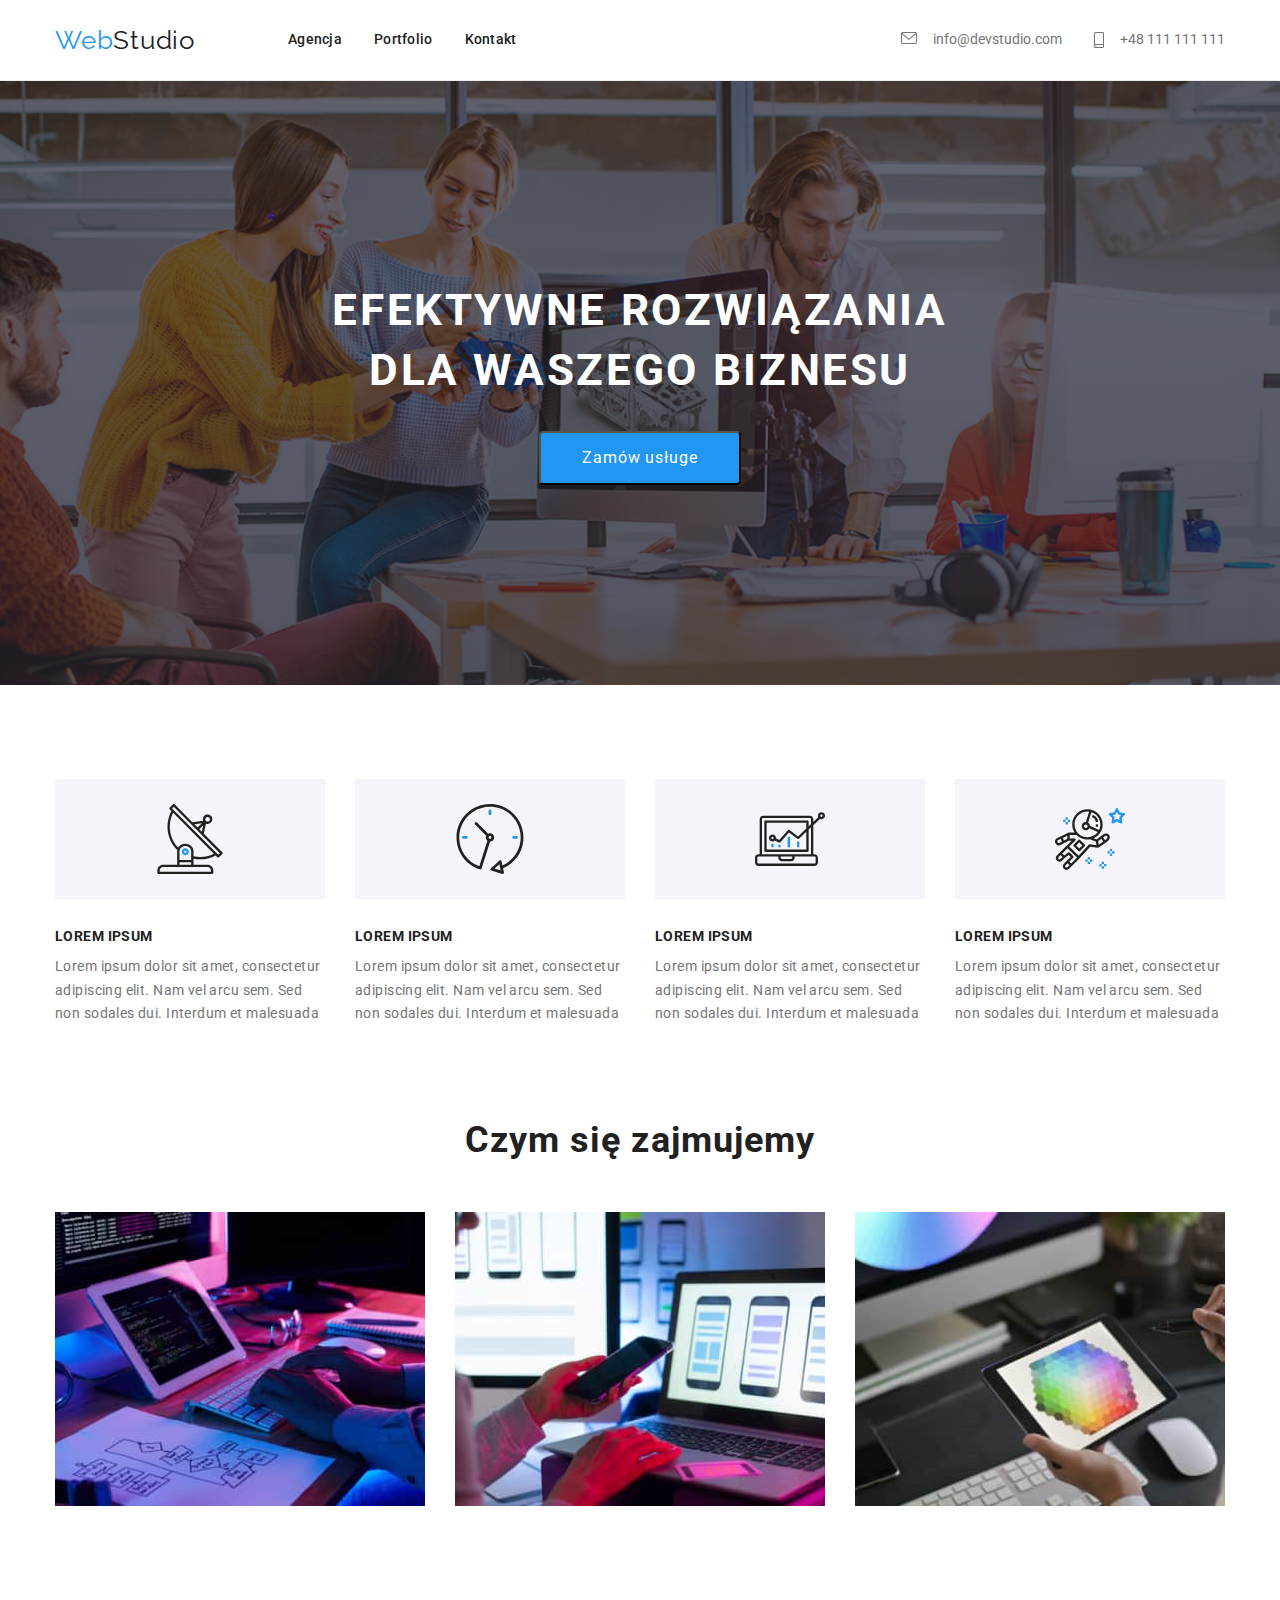
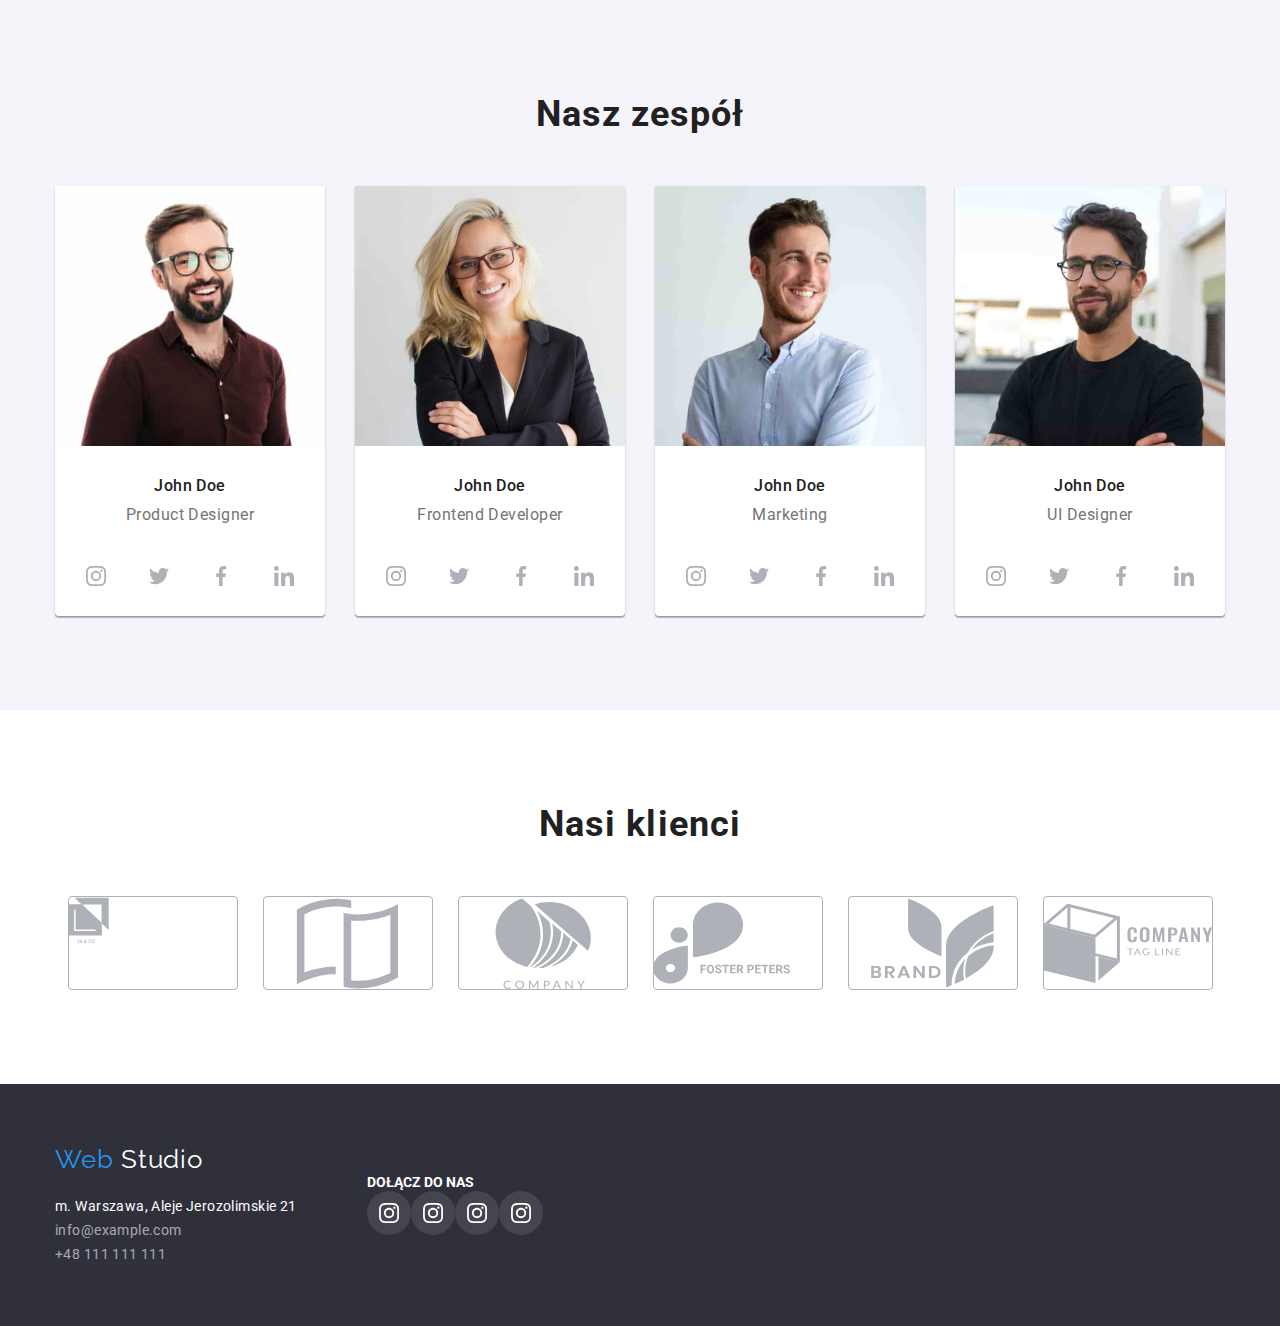
==== commit 2643e74e: "hw04" ====
--- a/index.html
+++ b/index.html
@@ -363,67 +363,64 @@
     </main>
     <footer class="footer-background">
       <div class="container">
-        <a class="logo-link" href="index.html">
-          <span class="logo">
-            <span class="logo-web">Web</span>
-            <span class="logo-studio">Studio</span>
-          </span>
-        </a>
-        <address>
-          m. Warszawa, Aleje Jerozolimskie 21
-          <ul class="bottom-mail-tel">
-            <li>
-              <a class="bottom-mail-tel" href="mailto:info@example.com"
+       <div class="footer-box">
+        <div class="logo-address">
+          <a class="logo-link" href="index.html">
+            <span class="logo">
+              <span class="logo-web">Web</span>
+              <span class="logo-studio">Studio</span>
+            </span>
+          </a>
+          <address>
+            m. Warszawa, Aleje Jerozolimskie 21
+            <ul class="bottom-mail-tel">
+              <li>
+                <a class="bottom-mail-tel" href="mailto:info@example.com"
                 >info@example.com</a>
-            </li>
-            <li>
-              <a class="bottom-mail-tel" href="tel:+48111111111"
+              </li>
+              <li>
+                <a class="bottom-mail-tel" href="tel:+48111111111"
                 >+48 111 111 111</a>
-            </li>
-          </ul>
-        </address>
-        <div class="join-us">
-          <h3>DOŁĄCZ DO NAS</h3>
-          <ul class="social-icons">
-            <li>
-              <a class="social-icons-bg" href="#">
-                <svg class="social-icons-footer">
-                  <use
-                     width="20"
-                    height="20"
-                    href="./images/icons.svg#icon-instagram-2"
-                  ></use></svg></a>
               </li>
+            </ul>
+          </address>
+        </div>
+          <div class="join-us">
+            <h3>DOŁĄCZ DO NAS</h3>
+            <ul class="social-icons">
               <li>
                 <a class="social-icons-bg" href="#">
                   <svg class="social-icons-footer">
                     <use
-                      width="20"
-                      height="20"
-                      href="./images/icons.svg#icon-instagram-2"
+                     href="./images/icons.svg#icon-instagram-2"
                     ></use></svg></a>
-                </li>
-                <li>
-                  <a class="social-icons-bg" href="#">
-                    <svg class="social-icons-footer">
-                      <use
-                        width="20"
-                        height="20"
-                        href="./images/icons.svg#icon-instagram-2"
-                      ></use></svg></a>
                   </li>
                   <li>
                     <a class="social-icons-bg" href="#">
                       <svg class="social-icons-footer">
                         <use
-                          width="20"
-                          height="20"
-                          href="./images/icons.svg#icon-instagram-2"
+                      href="./images/icons.svg#icon-instagram-2"
+                        ></use></svg></a>
+                      </li>
+                      <li>
+                        <a class="social-icons-bg" href="#">
+                          <svg class="social-icons-footer">
+                            <use
+                      href="./images/icons.svg#icon-instagram-2"
+                            ></use></svg></a>
+                          </li>
+                  <li>
+                    <a class="social-icons-bg" href="#">
+                      <svg class="social-icons-footer">
+                        <use
+                      href="./images/icons.svg#icon-instagram-2"
                         ></use></svg></a>
                     </li>
-          </ul>
-        </div>
-      </div>
+                  </div>
+                </ul>
+              </div>
+             </div>
     </footer>
   </body>
-</html>
+  </html>
+  --- a/css/styles.css
+++ b/css/styles.css
@@ -360,7 +360,13 @@
   padding-bottom: 60px;
   margin-inline: auto;
 }
-
+.footer-box{
+  display: flex;
+  align-items: center;
+}
+.logo-address{
+  margin-right: 70px;
+}
 address {
   font-style: normal;
   text-decoration-line: none;
@@ -394,16 +400,21 @@
   display: flex;
   list-style: none;
 }
+.social-icons-bg {
+  display: flex;
+  background-color: rgba(255, 255, 255, 0.1);
+  height: 44px;
+  width: 44px;
+  border-radius: 50%; 
+  justify-content:center;
+  align-items: center;
+}
 .social-icons-footer {
-  stroke: #ffffff;
+  display: flex;
+  /* stroke: #ffffff; */
   fill: #ffffff;
-  border-radius: 50%;
-}
-.social-icons-bg {
-  display: flex;
-  background-color: rgba(255, 255, 255, 0.1);
-  background-size: 44px 44px;
-  border-radius: 50%;
+  width: 20px;
+  height: 20px;
 }
 
 
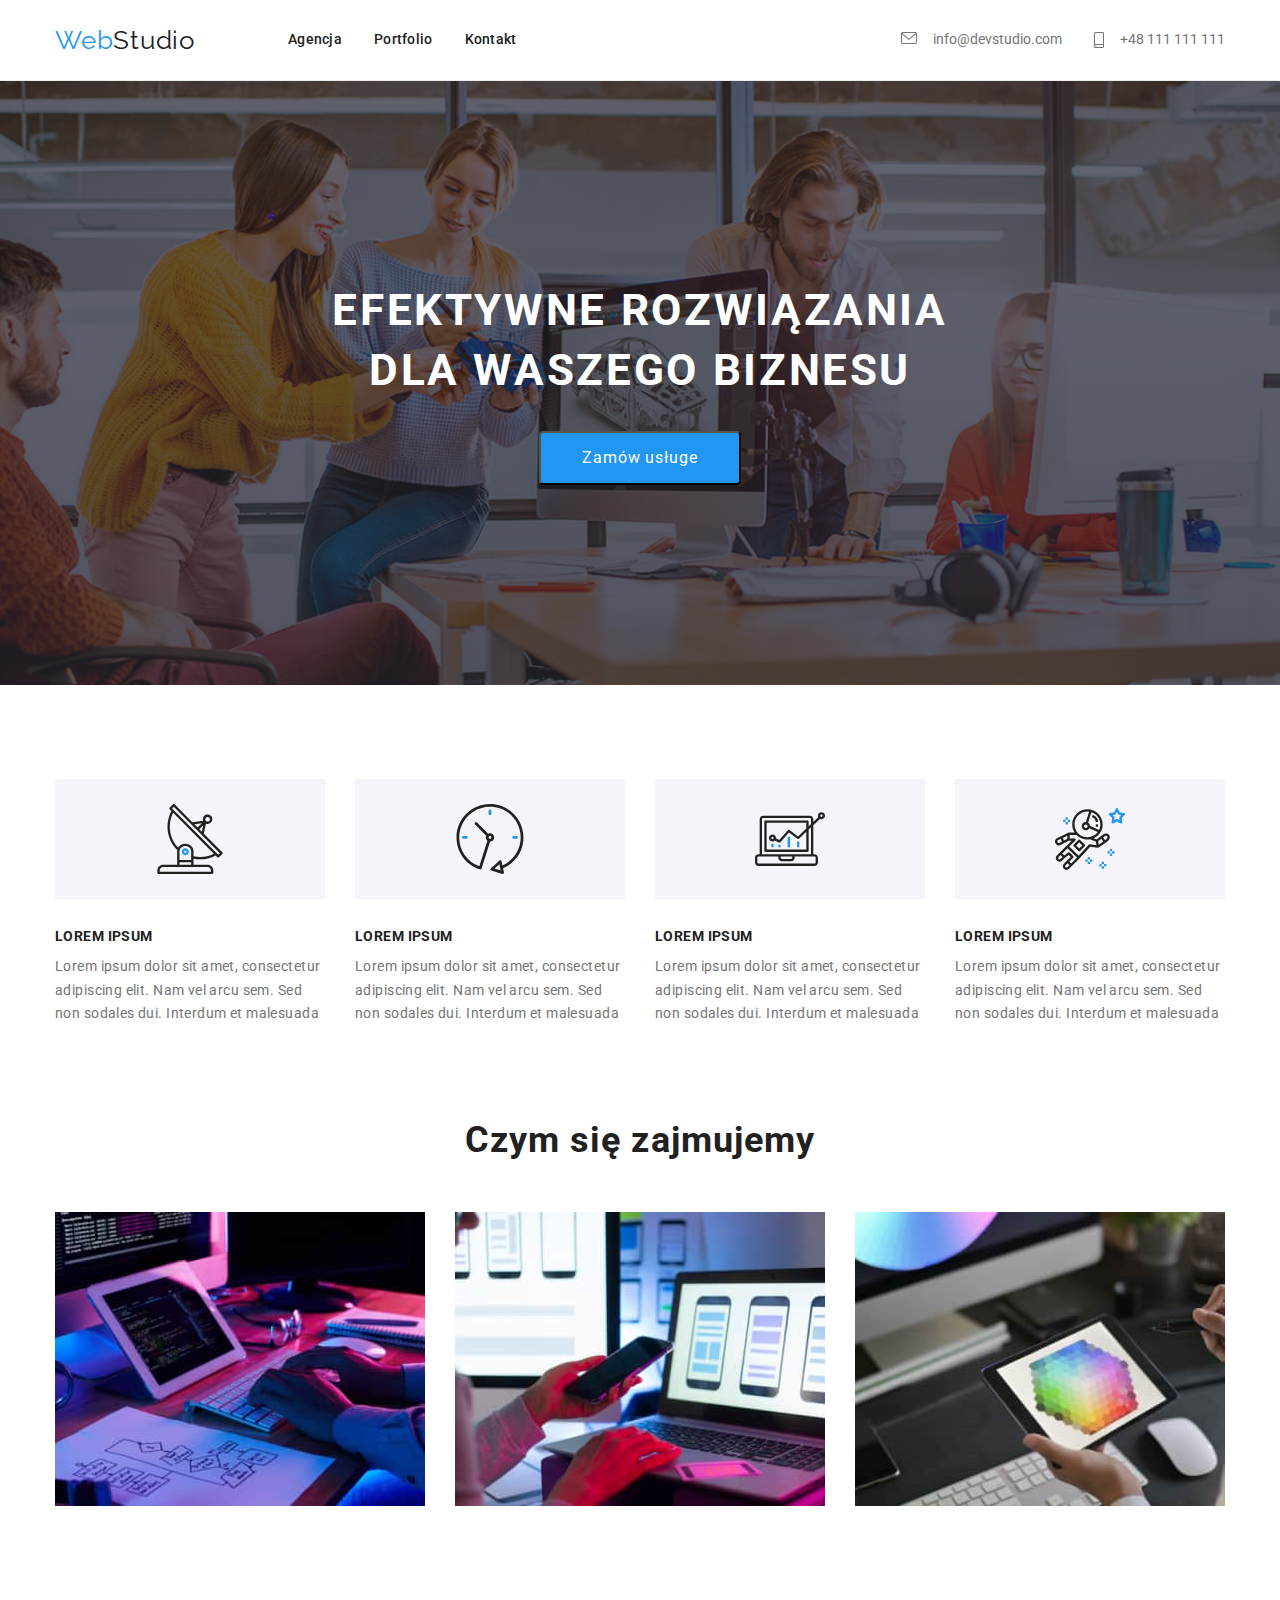
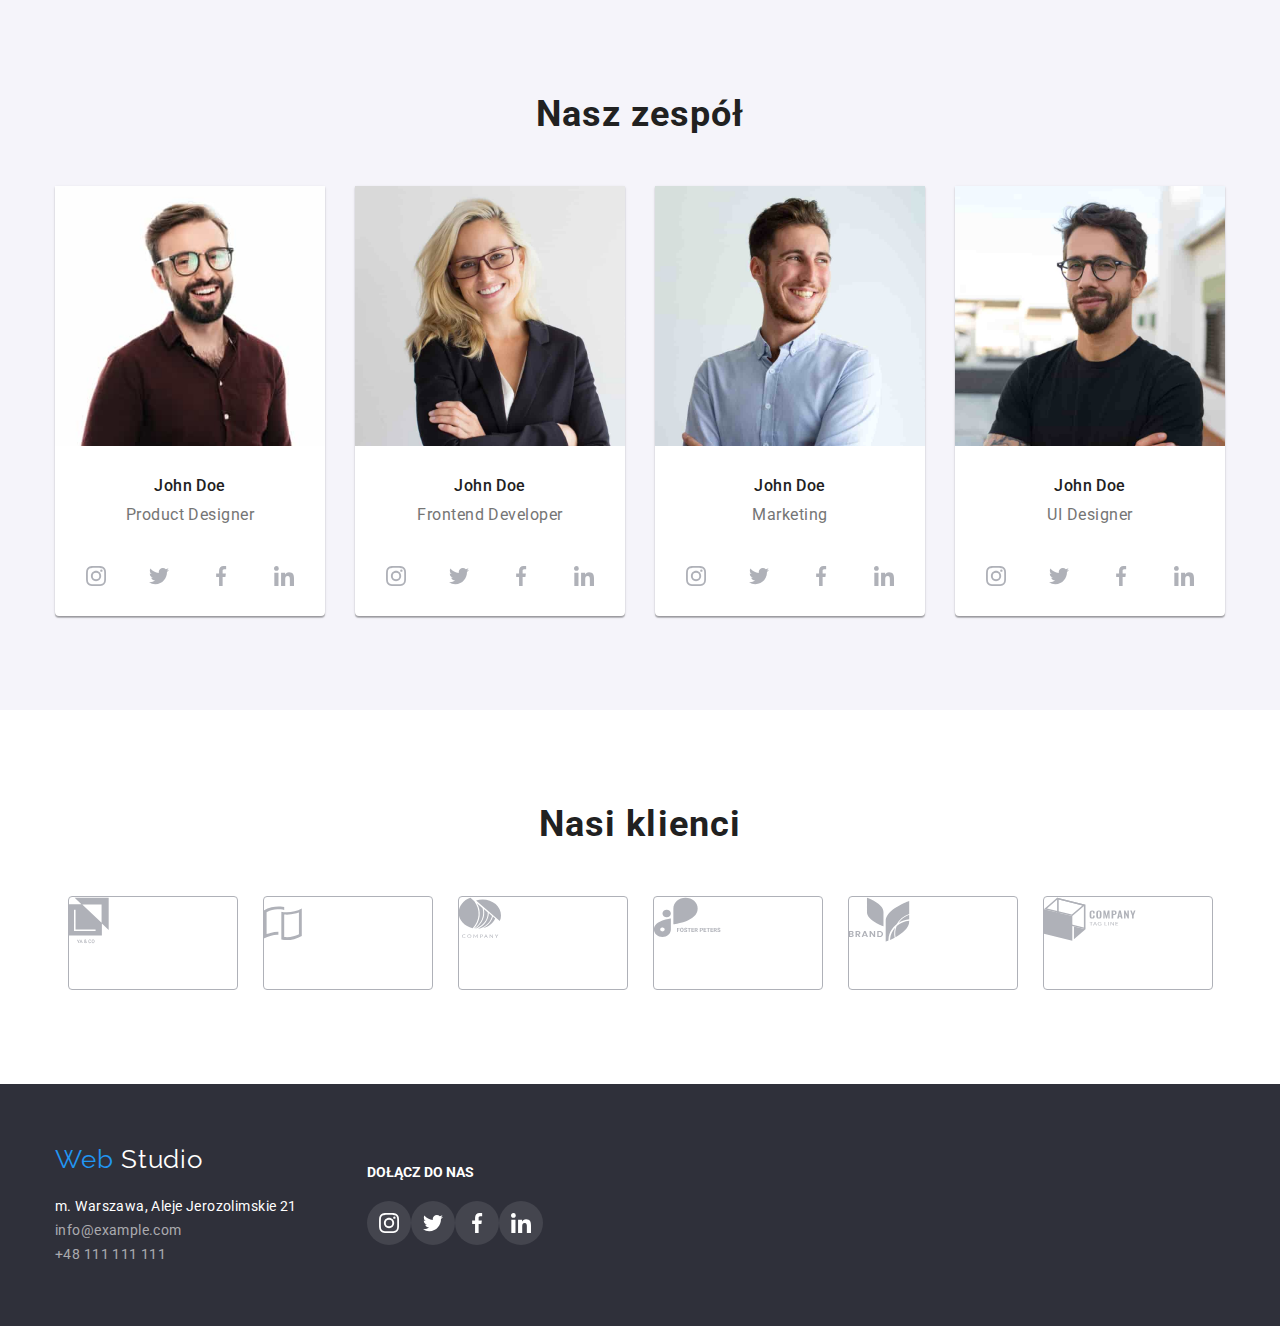
==== commit 34adb841: "hw04" ====
--- a/index.html
+++ b/index.html
@@ -322,7 +322,7 @@
             <li class="our-clients-icon">
               <a href="#"
                 ><svg class="client-icon-svg">
-                  <use
+                  <use width="40" height="52"
                     class="client-icon-use"
                     href="./images/icons.svg#icon-Union-1"
                   ></use></svg></a>
@@ -330,7 +330,7 @@
             <li class="our-clients-icon">
               <a href="#"
                 ><svg class="client-icon-svg">
-                  <use
+                  <use width="43.46" height="41.18"
                     class="client-icon-use"
                     href="./images/icons.svg#icon-Object"
                   ></use></svg></a>
@@ -338,7 +338,7 @@
             <li class="our-clients-icon">
               <a href="#"
                 ><svg class="client-icon-svg">
-                  <use
+                  <use width="84.44" height="40.62"
                     class="client-icon-use"
                     href="./images/icons.svg#icon-group"
                   ></use></svg></a>
@@ -346,14 +346,14 @@
             <li class="our-clients-icon">
               <a href="#"
                 ><svg class="client-icon-svg">
-                  <use
+                  <use width="62.54" height="45.43"
                     class="client-icon-use"
                     href="./images/icons.svg#icon-group-1"
                   ></use></svg></a>
             </li>
             <li class="our-clients-icon">
               <a href="#"><svg class="client-icon-svg">
-                  <use
+                  <use width="93.79" height="43.93"
                     class="client-icon-use"
                     href="./images/icons.svg#icon-Object-1"></use></svg></a>
             </li>
@@ -399,21 +399,21 @@
                     <a class="social-icons-bg" href="#">
                       <svg class="social-icons-footer">
                         <use
-                      href="./images/icons.svg#icon-instagram-2"
+                      href="./images/icons.svg#icon-twitter-1"
                         ></use></svg></a>
                       </li>
                       <li>
                         <a class="social-icons-bg" href="#">
                           <svg class="social-icons-footer">
                             <use
-                      href="./images/icons.svg#icon-instagram-2"
+                      href="./images/icons.svg#icon-facebook-1"
                             ></use></svg></a>
                           </li>
                   <li>
                     <a class="social-icons-bg" href="#">
                       <svg class="social-icons-footer">
                         <use
-                      href="./images/icons.svg#icon-instagram-2"
+                      href="./images/icons.svg#icon-linkedin-1"
                         ></use></svg></a>
                     </li>
                   </div>
--- a/css/styles.css
+++ b/css/styles.css
@@ -395,6 +395,7 @@
   font-size: 14px;
   line-height: 1.14;
   color: #ffffff;
+  padding-bottom: 20px;
 }
 .social-icons{
   display: flex;
@@ -416,7 +417,10 @@
   width: 20px;
   height: 20px;
 }
-
+.social-icons-bg:hover,
+.social-icons-bg:focus{
+background-color: var(--selection-color);
+}
 
 /* ========Portfolio============== */
 
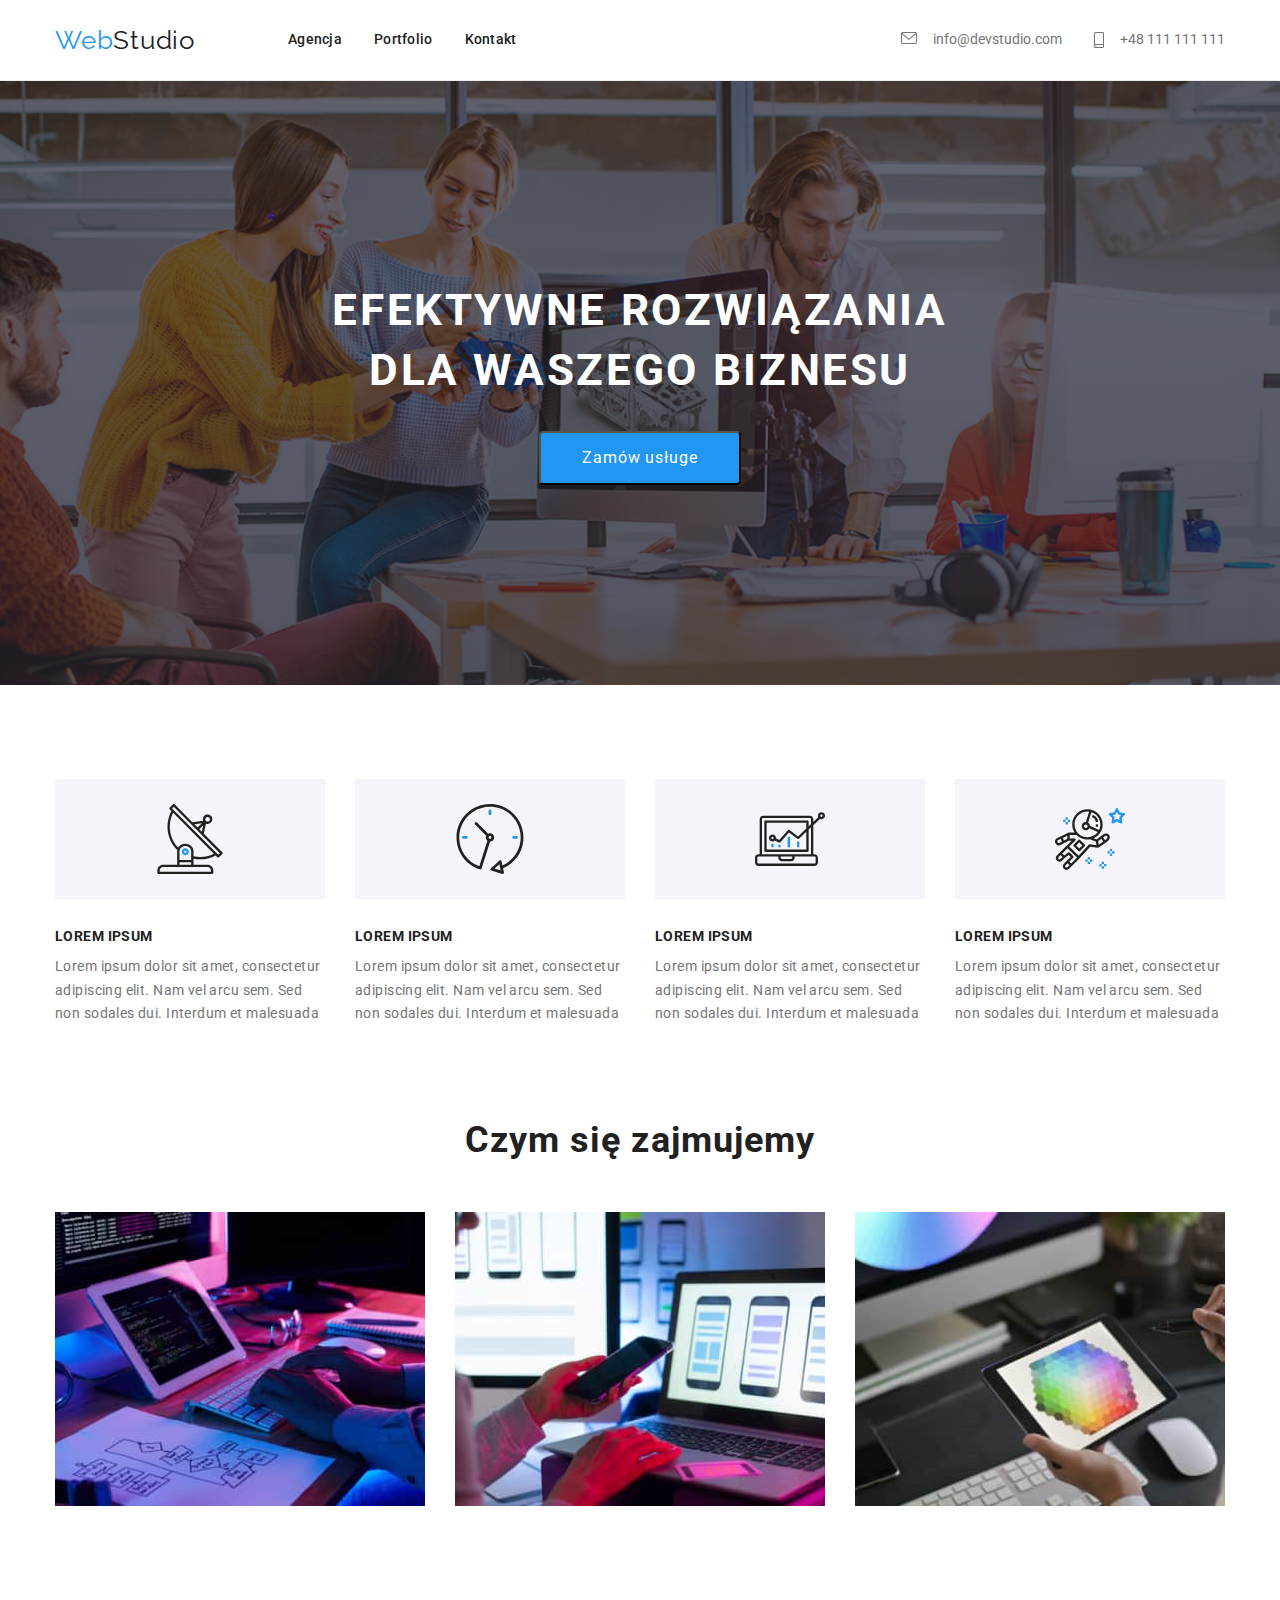
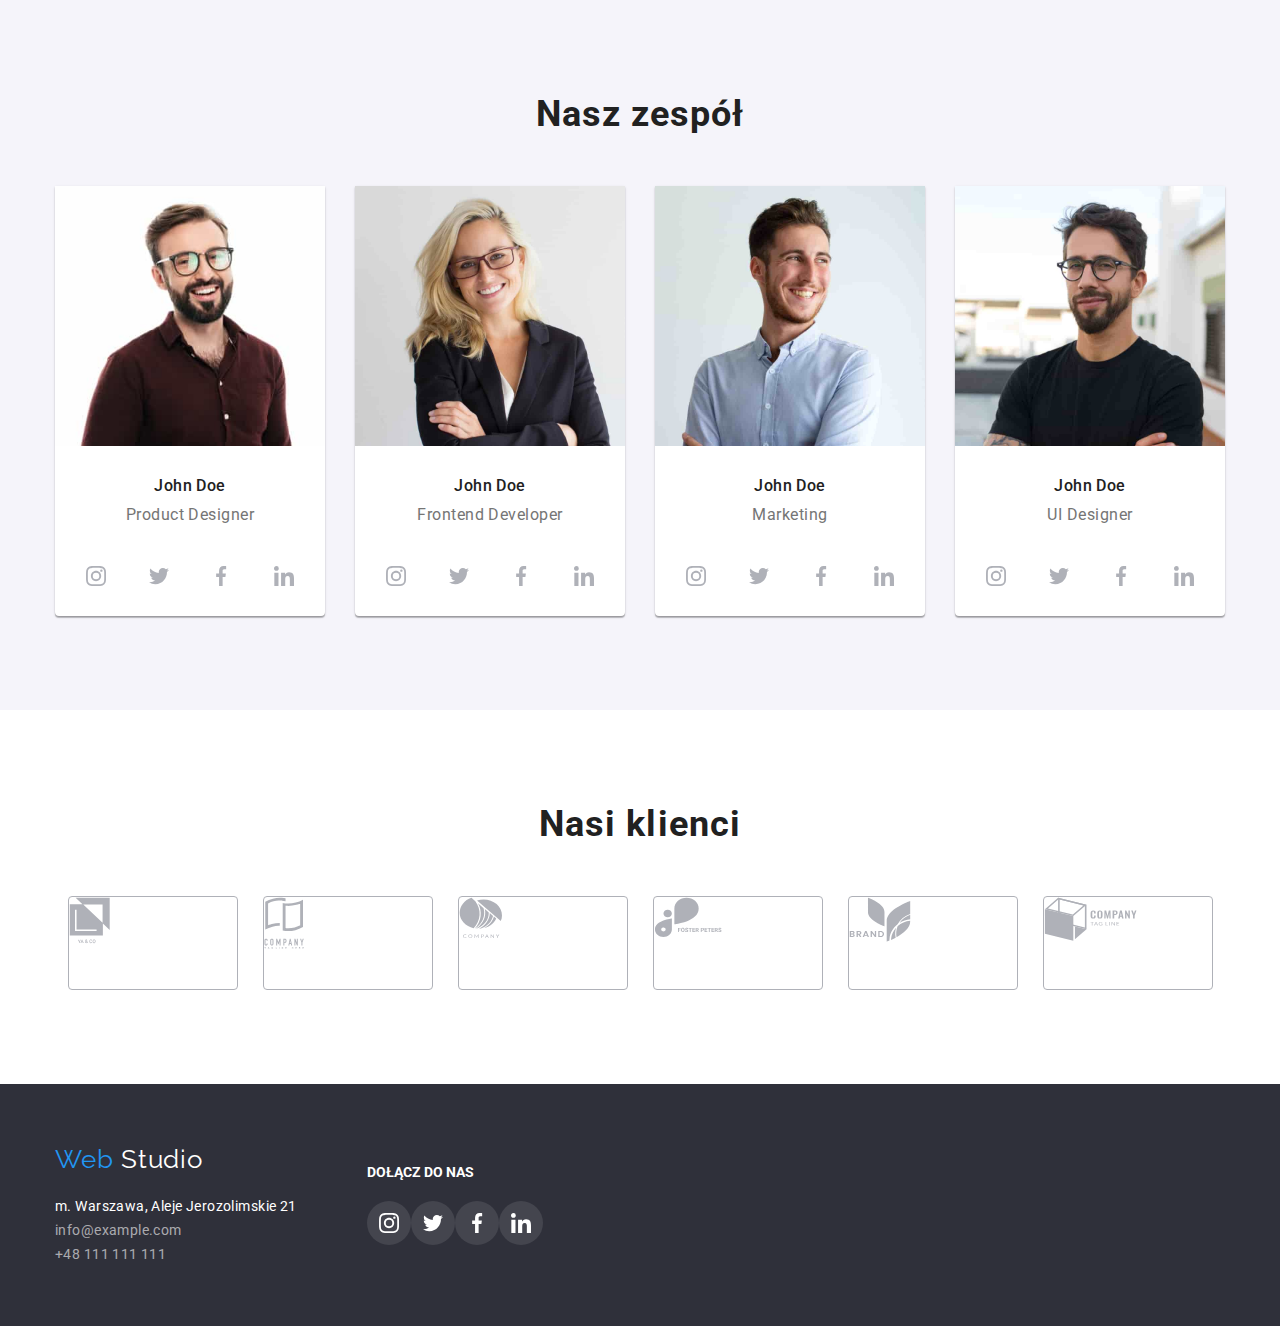
==== commit ab094fee: "hw04" ====
--- a/index.html
+++ b/index.html
@@ -313,49 +313,45 @@
           <h2 class="secondary-title">Nasi klienci</h2>
           <ul class="our-clients">
             <li class="our-clients-icon">
-              <a href="#"><svg class="client-icon-svg">
+              <a href="#" class="client-icon-link">
+                <svg class="client-icon-svg">
                   <use width="41" height="46.7"
-                    class="client-icon-use"
-                    href="./images/icons.svg#icon-Union"
+                    href="./images/icons.svg#icon-group-2"
                   ></use></svg></a>
             </li>
             <li class="our-clients-icon">
-              <a href="#"
+              <a href="#" class="client-icon-link"
                 ><svg class="client-icon-svg">
                   <use width="40" height="52"
-                    class="client-icon-use"
-                    href="./images/icons.svg#icon-Union-1"
+                    href="./images/icons.svg#icon-group-3"
                   ></use></svg></a>
             </li>
             <li class="our-clients-icon">
-              <a href="#"
+              <a href="#" class="client-icon-link"
                 ><svg class="client-icon-svg">
                   <use width="43.46" height="41.18"
-                    class="client-icon-use"
-                    href="./images/icons.svg#icon-Object"
+                    href="./images/icons.svg#icon-group-4"
                   ></use></svg></a>
             </li>
             <li class="our-clients-icon">
-              <a href="#"
-                ><svg class="client-icon-svg">
-                  <use width="84.44" height="40.62"
-                    class="client-icon-use"
-                    href="./images/icons.svg#icon-group"
+              <a href="#" class="client-icon-link"
+              ><svg class="client-icon-svg">
+                <use width="84.44" height="40.62"
+                href="./images/icons.svg#icon-group-5"
                   ></use></svg></a>
             </li>
             <li class="our-clients-icon">
-              <a href="#"
+              <a href="#" class="client-icon-link"
                 ><svg class="client-icon-svg">
                   <use width="62.54" height="45.43"
-                    class="client-icon-use"
-                    href="./images/icons.svg#icon-group-1"
+                    href="./images/icons.svg#icon-group-6"
                   ></use></svg></a>
             </li>
             <li class="our-clients-icon">
-              <a href="#"><svg class="client-icon-svg">
+              <a href="#" class="client-icon-link"
+              ><svg class="client-icon-svg">
                   <use width="93.79" height="43.93"
-                    class="client-icon-use"
-                    href="./images/icons.svg#icon-Object-1"></use></svg></a>
+                    href="./images/icons.svg#icon-group-7"></use></svg></a>
             </li>
           </ul>
         </div>
--- a/css/styles.css
+++ b/css/styles.css
@@ -325,8 +325,6 @@
 
 .our-clients-icon {
   display: flex;
-  align-items: center;
-  justify-content: center;
   width: 170px;
   fill: var(--icon-color);
   border: 1px solid var(--icon-color);
@@ -335,8 +333,7 @@
 
 .our-clients-icon:hover,
 .our-clients-icon:focus {
-  stroke: var(--selection-color);
-  /* fill: var(--selection-color); */
+  /* stroke: var(--selection-color); */
   border-color: var(--selection-color);
   cursor: pointer;
 }
@@ -345,14 +342,15 @@
   width: 170px;
   height: 92px;
 }
-.client-icon-use {
-  display: flex;
-  justify-content: center;
-  align-items: center;
+.client-icon-link {
+  display: flex;
   fill: var(--icon-color);
-  /* width: 106px;
-  height: 60px; */
-}
+  justify-content: center;
+  align-items: center;
+}
+.client-icon-link:hover,
+.client-icon-link:focus{
+fill: var(--selection-color);}
 
 .footer-background {
   background-color: var(--secondary-bacground-color);
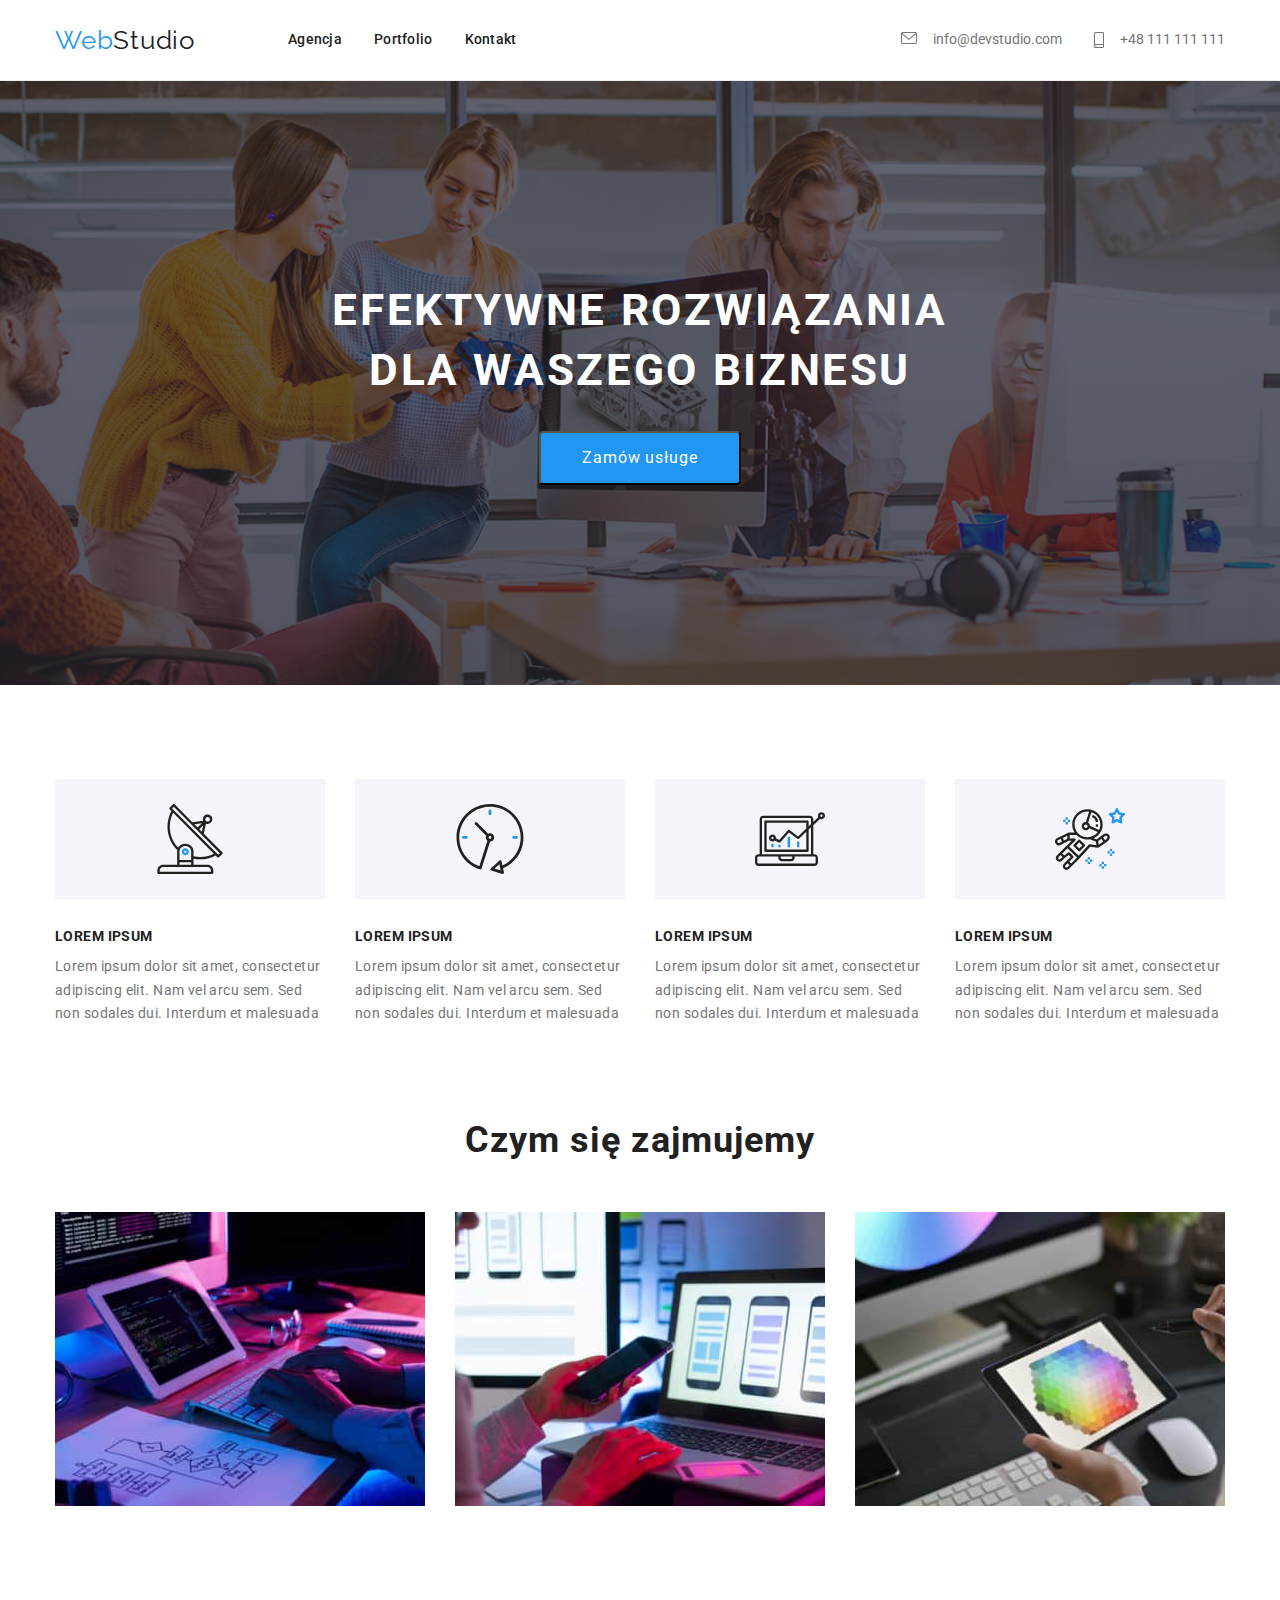
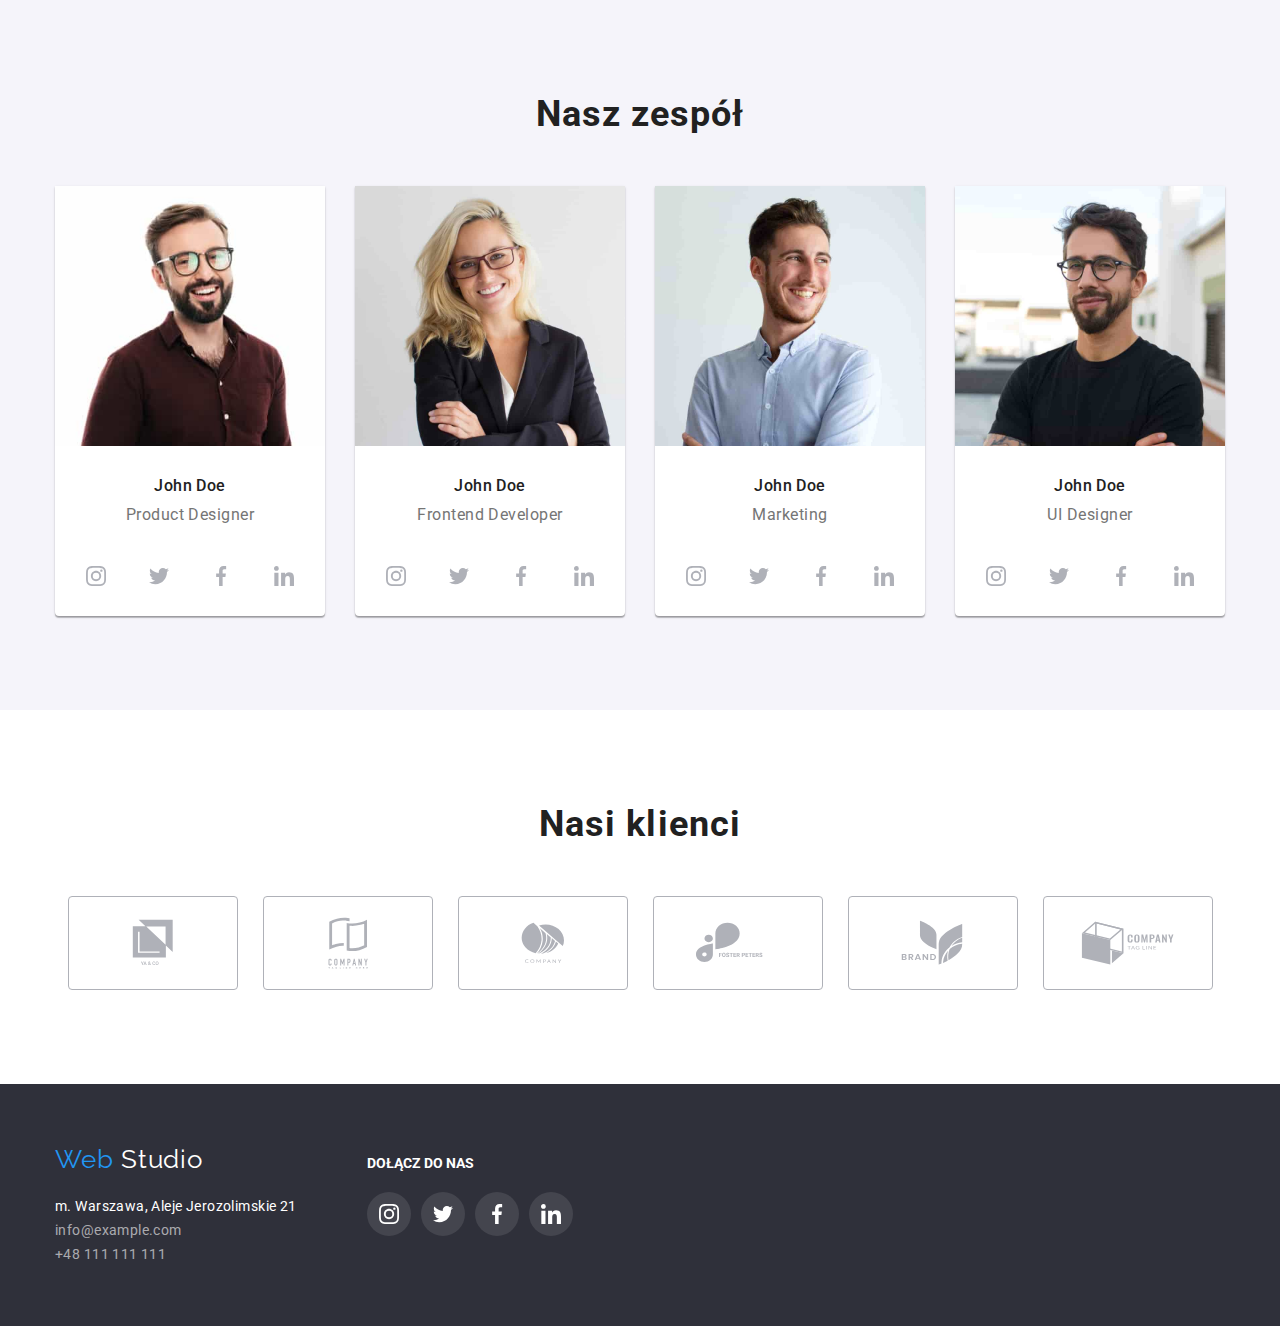
==== commit 601b345b: "hw04" ====
--- a/index.html
+++ b/index.html
@@ -314,44 +314,38 @@
           <ul class="our-clients">
             <li class="our-clients-icon">
               <a href="#" class="client-icon-link">
-                <svg class="client-icon-svg">
-                  <use width="41" height="46.7"
-                    href="./images/icons.svg#icon-group-2"
+                <svg class="client-icon-svg" width="41" height="46.7">
+                  <use href="./images/icons.svg#icon-group-2"
                   ></use></svg></a>
             </li>
             <li class="our-clients-icon">
               <a href="#" class="client-icon-link"
-                ><svg class="client-icon-svg">
-                  <use width="40" height="52"
-                    href="./images/icons.svg#icon-group-3"
+                ><svg class="client-icon-svg" width="40" height="52">
+                  <use href="./images/icons.svg#icon-group-3"
                   ></use></svg></a>
             </li>
             <li class="our-clients-icon">
               <a href="#" class="client-icon-link"
-                ><svg class="client-icon-svg">
-                  <use width="43.46" height="41.18"
-                    href="./images/icons.svg#icon-group-4"
+                ><svg class="client-icon-svg" width="43.46" height="41.18">
+                  <use href="./images/icons.svg#icon-group-4"
                   ></use></svg></a>
             </li>
             <li class="our-clients-icon">
               <a href="#" class="client-icon-link"
-              ><svg class="client-icon-svg">
-                <use width="84.44" height="40.62"
-                href="./images/icons.svg#icon-group-5"
+              ><svg class="client-icon-svg" width="84.44" height="40.62">
+                <use href="./images/icons.svg#icon-group-5"
                   ></use></svg></a>
             </li>
             <li class="our-clients-icon">
               <a href="#" class="client-icon-link"
-                ><svg class="client-icon-svg">
-                  <use width="62.54" height="45.43"
-                    href="./images/icons.svg#icon-group-6"
+                ><svg class="client-icon-svg" width="62.54" height="45.43">
+                  <use href="./images/icons.svg#icon-group-6"
                   ></use></svg></a>
             </li>
             <li class="our-clients-icon">
               <a href="#" class="client-icon-link"
-              ><svg class="client-icon-svg">
-                  <use width="93.79" height="43.93"
-                    href="./images/icons.svg#icon-group-7"></use></svg></a>
+              ><svg class="client-icon-svg" width="93.79" height="43.93">
+                  <use href="./images/icons.svg#icon-group-7"></use></svg></a>
             </li>
           </ul>
         </div>
--- a/css/styles.css
+++ b/css/styles.css
@@ -131,14 +131,13 @@
   text-decoration: none;
   color: var(--secondary-font-color);
   gap: 1rem;
-  }
+}
 
 .top-mail-tel-tel:hover,
 .top-mail-tel-mail:hover,
-.top-mail-tel-mail:focus
-.top-mail-tel-tel:focus {
- color: var(--selection-color);
- stroke: var(--selection-color);
+.top-mail-tel-mail:focus .top-mail-tel-tel:focus {
+  color: var(--selection-color);
+  stroke: var(--selection-color);
 }
 
 .title-background {
@@ -152,7 +151,7 @@
   font-family: roboto;
   color: #ffffff;
   font-weight: 900;
-  width: 100%;  
+  width: 100%;
   height: 100%;
   max-width: 1600px;
   padding-top: 200px;
@@ -273,7 +272,7 @@
   text-align: center;
   padding-bottom: 30px;
 }
-.social-list{
+.social-list {
   display: flex;
   justify-content: space-evenly;
   list-style: none;
@@ -294,7 +293,7 @@
   width: 20px;
   height: 20px;
   fill: var(--icon-color);
- }
+}
 
 .social-list-link:hover,
 .social-list-link:focus {
@@ -303,7 +302,7 @@
 }
 
 .social-icon:hover,
-.social-icon:focus{
+.social-icon:focus {
   fill: white;
 }
 .our-team-frame {
@@ -333,24 +332,25 @@
 
 .our-clients-icon:hover,
 .our-clients-icon:focus {
-  /* stroke: var(--selection-color); */
   border-color: var(--selection-color);
   cursor: pointer;
 }
-.client-icon-svg {
-  display: flex;
+.client-icon-link {
+  display: flex;
+  fill: var(--icon-color);
+  justify-content: center;
+  align-items: center;
   width: 170px;
   height: 92px;
 }
-.client-icon-link {
-  display: flex;
-  fill: var(--icon-color);
-  justify-content: center;
-  align-items: center;
-}
 .client-icon-link:hover,
-.client-icon-link:focus{
-fill: var(--selection-color);}
+.client-icon-link:focus {
+  fill: var(--selection-color);
+}
+
+.client-icon-svg {
+  display: flex;
+}
 
 .footer-background {
   background-color: var(--secondary-bacground-color);
@@ -358,11 +358,11 @@
   padding-bottom: 60px;
   margin-inline: auto;
 }
-.footer-box{
-  display: flex;
-  align-items: center;
-}
-.logo-address{
+.footer-box {
+  display: flex;
+  align-items: baseline;
+}
+.logo-address {
   margin-right: 70px;
 }
 address {
@@ -393,19 +393,21 @@
   font-size: 14px;
   line-height: 1.14;
   color: #ffffff;
+  align-items: flex-start;
   padding-bottom: 20px;
 }
-.social-icons{
-  display: flex;
-  list-style: none;
+.social-icons {
+  display: flex;
+  list-style: none;
+  gap: 10px;
 }
 .social-icons-bg {
   display: flex;
   background-color: rgba(255, 255, 255, 0.1);
   height: 44px;
   width: 44px;
-  border-radius: 50%; 
-  justify-content:center;
+  border-radius: 50%;
+  justify-content: center;
   align-items: center;
 }
 .social-icons-footer {
@@ -416,8 +418,8 @@
   height: 20px;
 }
 .social-icons-bg:hover,
-.social-icons-bg:focus{
-background-color: var(--selection-color);
+.social-icons-bg:focus {
+  background-color: var(--selection-color);
 }
 
 /* ========Portfolio============== */
@@ -448,8 +450,9 @@
   background-color: var(--selection-color);
   color: #ffffff;
   cursor: pointer;
-  box-shadow: 0px 3px 1px rgba(0, 0, 0, 0.1), 0px 1px 2px rgba(0, 0, 0, 0.08), 0px 2px 2px rgba(0, 0, 0, 0.12);
-border-radius: 4px;
+  box-shadow: 0px 3px 1px rgba(0, 0, 0, 0.1), 0px 1px 2px rgba(0, 0, 0, 0.08),
+    0px 2px 2px rgba(0, 0, 0, 0.12);
+  border-radius: 4px;
 }
 
 ul.portfolio {
@@ -485,7 +488,8 @@
   flex-basis: calc((100% - 60px) / 3);
 }
 .portfolio-cards:hover,
-.portfolio-cards:focus{
+.portfolio-cards:focus {
   cursor: pointer;
-  box-shadow: 0px 1px 1px rgba(0, 0, 0, 0.12), 0px 4px 4px rgba(0, 0, 0, 0.06), 1px 4px 6px rgba(0, 0, 0, 0.16);
-}+  box-shadow: 0px 1px 1px rgba(0, 0, 0, 0.12), 0px 4px 4px rgba(0, 0, 0, 0.06),
+    1px 4px 6px rgba(0, 0, 0, 0.16);
+}
